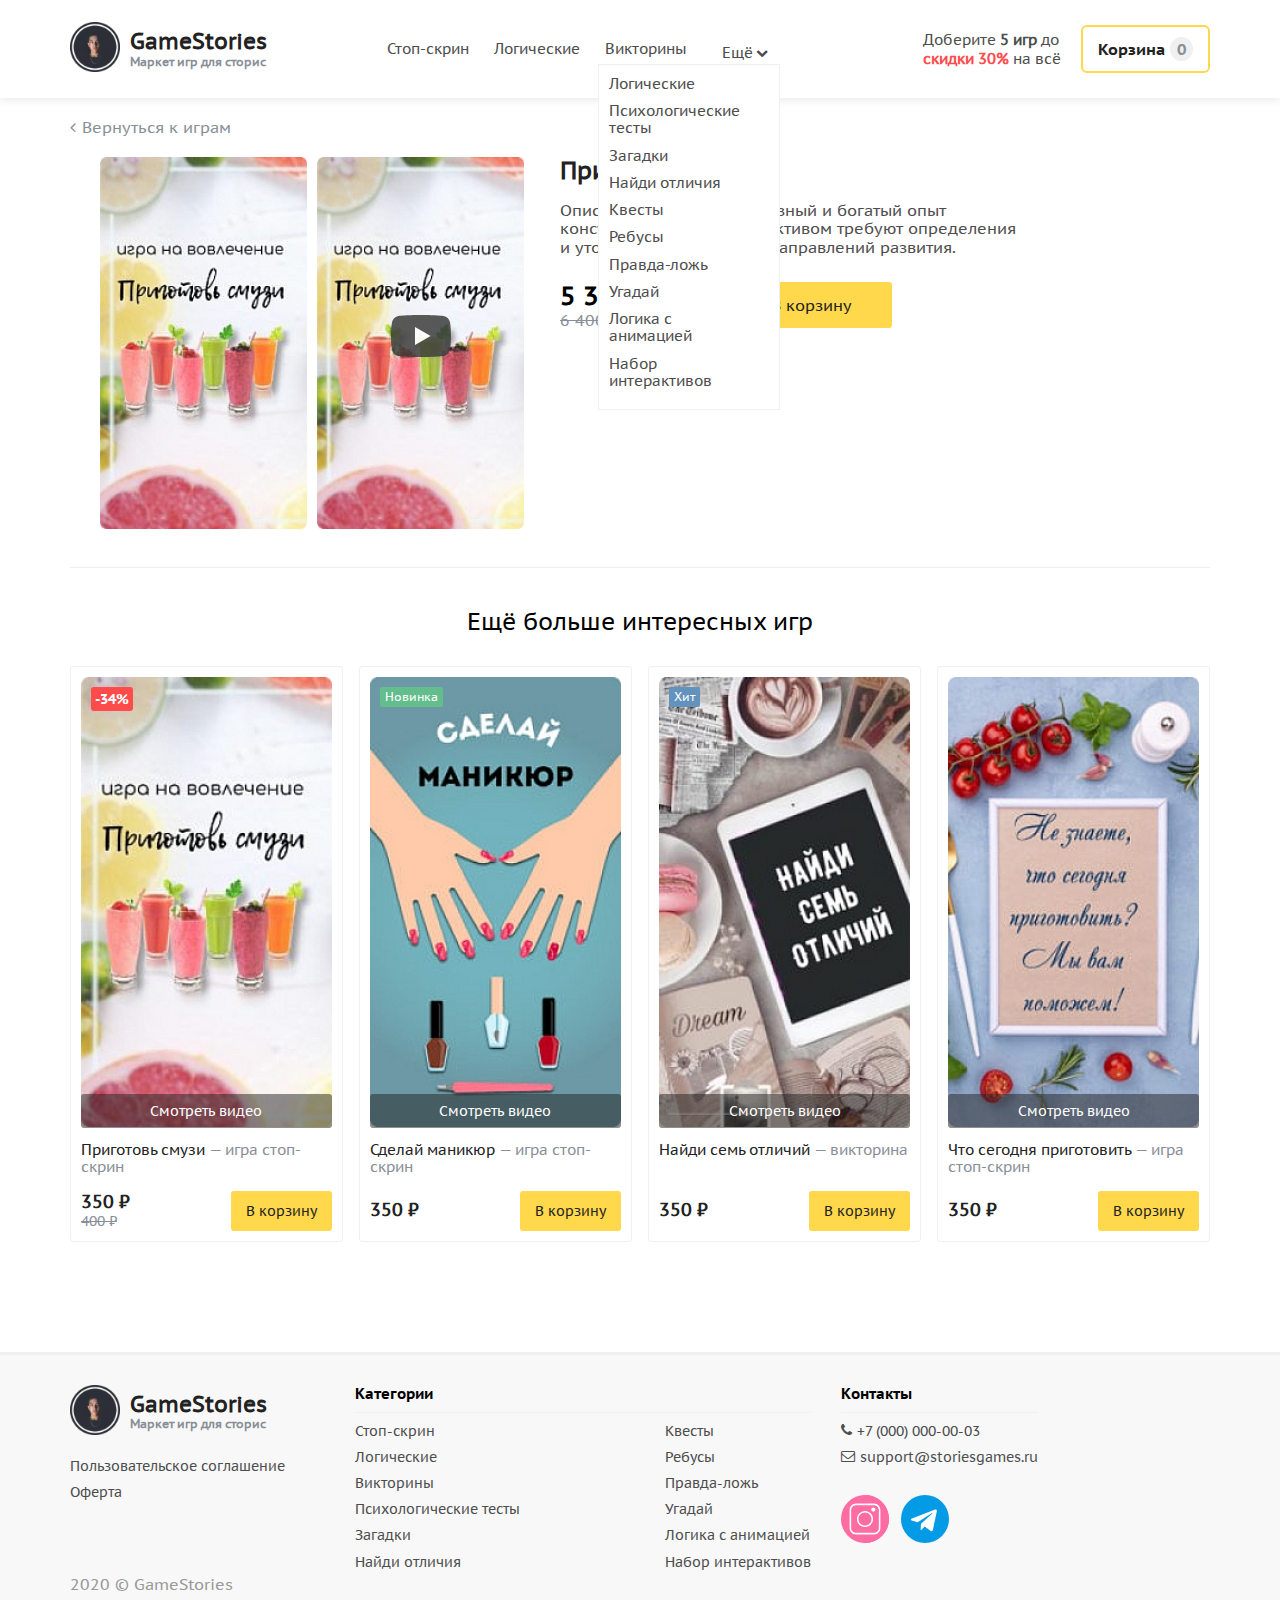
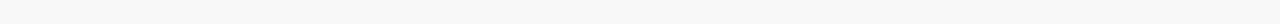
==== product.html @ 5e09590d "Add files via upload" ====
<!DOCTYPE html>
<html>
  <head>
    <meta charset="utf-8"/>
    <meta name="viewport" content="width=device-width, initial-scale=1, shrink-to-fit=no"/>
    <meta name="description" content="This site made by g1xus"/>
    <meta name="author" content="g1xus/Radmir Gazizov"/>
    <link rel="stylesheet" href="css/normalize.css"/>
    <link rel="stylesheet" href="css/style.css"/>
    <title>Игры Инстаграм</title>
  </head>
  <body>
    <header class="header">
      <div class="container">
        <div class="header-wrapper"><a class="logo" href="index.html">
            <picture class="logo__picture">
              <source media="(max-width: 576px)" srcset="img/logo64.webp 1x"/><img class="logo__img" src="img/logo128.webp" alt="GameStories"/>
            </picture>
            <div class="header-logo__text">
              <h1 class="logo__title">GameStories</h1>
              <h2 class="logo__subtitle">Маркет игр для сторис</h2>
            </div></a>
          <nav class="header-nav"><a class="header-nav__link" href="#">Стоп-скрин</a><a class="header-nav__link" href="#">Логические</a><a class="header-nav__link" href="#">Викторины</a>
            <div class="header-nav__link" id="more-btn">Ещё<i class="fa fa-chevron-down header-nav__more-icon" aria-hidden="true"></i>
              <div class="header-nav__more"><a class="header-nav__link" href="#">Логические</a><a class="header-nav__link" href="#">Психологические тесты</a><a class="header-nav__link" href="#">Загадки</a><a class="header-nav__link" href="#">Найди отличия</a><a class="header-nav__link" href="#">Квесты</a><a class="header-nav__link" href="#">Ребусы</a><a class="header-nav__link" href="#">Правда-ложь</a><a class="header-nav__link" href="#">Угадай</a><a class="header-nav__link" href="#">Логика с анимацией</a><a class="header-nav__link" href="#">Набор интерактивов</a>
              </div>
            </div>
          </nav>
          <div class="header-cart"><i class="fa fa-bars header-cart__menu-toggler"></i>
            <p class="header-cart__tip">Доберите <strong>5 игр </strong>до<br/><strong class="header-cart__tip_danger">скидки 30%  </strong>на всё</p><a class="header-cart__button" href="#"><i class="fa fa-shopping-cart header-cart__cart-icon"></i><span class="header-cart__text">Корзина</span><span class="header-cart__count">0</span></a>
          </div>
        </div>
      </div>
    </header>
    <div class="container">
      <main class="product"><a class="product__topbar" href="index.html"><i class="fa fa-angle-left" aria-hidden="true"></i>Вернуться к играм</a>
        <div class="product-card">
          <div class="product-card__images">
            <div class="product-card__img"><img src="img/cards/game-1.webp" alt="Приготовь смузи"/></div>
            <div class="product-card__video product-card__img"><img src="img/cards/game-1.webp" alt="Приготовь смузи"/></div>
          </div>
          <div class="product-card__info">
            <h2 class="product-card__title">Приготовь смузи</h2>
            <p class="product-card__description">Описание игры. Разнообразный и богатый опыт консультация с широким активом требуют определения и уточнения дальнейших направлений развития.</p>
            <div class="product-card__bottom">
              <div class="product-card__price"><strong class="product-card__price_now">5 350 &#8399;</strong><span class="product-card__price_before">6 400 &#8399;</span></div>
              <button class="button product-card__button">В корзину</button>
            </div>
          </div>
        </div>
        <div class="more-games">
          <div class="more-games__wrapper">
            <div class="more-games">
              <div class="more-games__headline">Ещё больше интересных игр</div>
              <div class="more-games__wrapper"><a class="products-card" href="product.html">
                  <div class="products-card__top"><img class="products-card__img" src="img/cards/game-1.webp" alt="Приготовь смузи" srcset=""/><span class="products-card__tag products-card__tag_discount">-34%</span><span class="products-card__link">Смотреть видео</span>
                  </div>
                  <h2 class="products-card__title">Приготовь смузи <span class="products-card__subtitle">— игра стоп-скрин</span></h2>
                  <div class="products-card__bottom">
                    <div class="products-card__price"><strong class="products-card__now">350 &#8399;</strong><span class="products-card__discount">400 &#8399;</span>
                    </div>
                    <button class="button products-card__button">В корзину</button>
                  </div></a><a class="products-card" href="product.html">
                  <div class="products-card__top"><img class="products-card__img" src="img/cards/game-2.webp" alt="Приготовь смузи" srcset=""/><span class="products-card__tag products-card__tag_new">Новинка</span><span class="products-card__link">Смотреть видео</span>
                  </div>
                  <h2 class="products-card__title">Сделай маникюр <span class="products-card__subtitle">— игра стоп-скрин</span></h2>
                  <div class="products-card__bottom">
                    <div class="products-card__price"><strong class="products-card__now">350 &#8399;</strong>
                    </div>
                    <button class="button products-card__button">В корзину</button>
                  </div></a><a class="products-card" href="product.html">
                  <div class="products-card__top"><img class="products-card__img" src="img/cards/game-3.webp" alt="Приготовь смузи" srcset=""/><span class="products-card__tag products-card__tag_popular">Хит</span><span class="products-card__link">Смотреть видео</span>
                  </div>
                  <h2 class="products-card__title">Найди семь отличий <span class="products-card__subtitle">— викторина</span></h2>
                  <div class="products-card__bottom">
                    <div class="products-card__price"><strong class="products-card__now">350 &#8399;</strong>
                    </div>
                    <button class="button products-card__button">В корзину</button>
                  </div></a><a class="products-card" href="product.html">
                  <div class="products-card__top"><img class="products-card__img" src="img/cards/game-4.webp" alt="Приготовь смузи" srcset=""/><span class="products-card__link">Смотреть видео</span>
                  </div>
                  <h2 class="products-card__title">Что сегодня приготовить <span class="products-card__subtitle">— игра стоп-скрин</span></h2>
                  <div class="products-card__bottom">
                    <div class="products-card__price"><strong class="products-card__now">350 &#8399;</strong>
                    </div>
                    <button class="button products-card__button">В корзину</button>
                  </div></a>
              </div>
            </div>
          </div>
        </div>
      </main>
    </div>
    <footer class="footer">
      <div class="container">
        <div class="footer-wrapper">
          <div class="footer-info"><a class="logo footer-logo" href="#">
              <picture class="logo__picture">
                <source media="(max-width: 576px)" srcset="img/logo64.webp 1x"/><img class="logo__img" src="img/logo128.webp" alt="GameStories"/>
              </picture>
              <div class="header-logo__text">
                <h1 class="logo__title">GameStories</h1>
                <h2 class="logo__subtitle">Маркет игр для сторис</h2>
              </div></a><a class="footer-info__doc" href="#">Пользовательское соглашение</a><a class="footer-info__doc" href="#">Оферта</a><span class="footer-info__copyright">2020 © GameStories</span></div>
          <div class="footer-categories">
            <h5 class="footer__title">Категории</h5>
            <div class="footer-categories__wrapper">
              <div class="footer-categories__column"><a class="footer-categories__el" href="#">Стоп-скрин</a><a class="footer-categories__el" href="#">Логические</a><a class="footer-categories__el" href="#">Викторины</a><a class="footer-categories__el" href="#">Психологические тесты</a><a class="footer-categories__el" href="#">Загадки</a><a class="footer-categories__el" href="#">Найди отличия</a>
              </div>
              <div class="footer-categories__column"><a class="footer-categories__el" href="#">Квесты</a><a class="footer-categories__el" href="#">Ребусы</a><a class="footer-categories__el" href="#">Правда-ложь</a><a class="footer-categories__el" href="#">Угадай</a><a class="footer-categories__el" href="#">Логика с анимацией</a><a class="footer-categories__el" href="#">Набор интерактивов</a>
              </div>
            </div>
          </div>
          <div class="footer-contacts">
            <h5 class="footer__title">Контакты</h5>
            <div class="footer-contacts__wrapper">
              <div class="footer-contacts__column"><a class="footer-contacts__link" href="tel:+70000000001"><i class="fa fa-phone"></i>+7 (000) 000-00-03</a><a class="footer-contacts__link" href="mailto:support@storiesgames.ru"><i class="fa fa-envelope-o"></i>support@storiesgames.ru</a></div>
              <div class="footer-contacts__column"><a href="#"><img class="footer-contacts__img" src="img/footer/instagram.svg" alt=""/></a><a href="#"><img class="footer-contacts__img" src="img/footer/telegram.svg" alt=""/></a></div>
            </div>
          </div>
        </div>
      </div>
    </footer>
    <script src="https://code.jquery.com/jquery-3.4.1.min.js" integrity="sha256-CSXorXvZcTkaix6Yvo6HppcZGetbYMGWSFlBw8HfCJo=" crossorigin="anonymous"></script>
    <script src="js/script.js"></script>
  </body>
</html>
---- css/style.css ----
@charset "UTF-8";.main{display:-webkit-box;display:-ms-flexbox;display:flex;-webkit-box-pack:justify;-ms-flex-pack:justify;justify-content:space-between;-webkit-box-align:baseline;-ms-flex-align:baseline;align-items:baseline}/*!
 *  Font Awesome 4.7.0 by @davegandy - http://fontawesome.io - @fontawesome
 *  License - http://fontawesome.io/license (Font: SIL OFL 1.1, CSS: MIT License)
 */@font-face{font-family:FontAwesome;src:url(../fonts/fontawesome-webfont.eot?v=4.7.0);src:url(../fonts/fontawesome-webfont.eot?#iefix&v=4.7.0) format("embedded-opentype"),url(../fonts/fontawesome-webfont.woff2?v=4.7.0) format("woff2"),url(../fonts/fontawesome-webfont.woff?v=4.7.0) format("woff"),url(../fonts/fontawesome-webfont.ttf?v=4.7.0) format("truetype"),url(../fonts/fontawesome-webfont.svg?v=4.7.0#fontawesomeregular) format("svg");font-weight:400;font-style:normal}.fa{display:inline-block;font:normal normal normal 14px/1 FontAwesome;font-size:inherit;text-rendering:auto;-webkit-font-smoothing:antialiased;-moz-osx-font-smoothing:grayscale}.fa-lg{font-size:1.33333em;line-height:.75em;vertical-align:-15%}.fa-2x{font-size:2em}.fa-3x{font-size:3em}.fa-4x{font-size:4em}.fa-5x{font-size:5em}.fa-fw{width:1.28571em;text-align:center}.fa-ul{padding-left:0;margin-left:2.14286em;list-style-type:none}.fa-ul>li{position:relative}.fa-li{position:absolute;left:-2.14286em;width:2.14286em;top:.14286em;text-align:center}.fa-li.fa-lg{left:-1.85714em}.fa-border{padding:.2em .25em .15em;border:solid .08em #eee;border-radius:.1em}.fa-pull-left{float:left}.fa-pull-right{float:right}.fa.fa-pull-left{margin-right:.3em}.fa.fa-pull-right{margin-left:.3em}.pull-right{float:right}.pull-left{float:left}.fa.pull-left{margin-right:.3em}.fa.pull-right{margin-left:.3em}.fa-spin{-webkit-animation:fa-spin 2s infinite linear;animation:fa-spin 2s infinite linear}.fa-pulse{-webkit-animation:fa-spin 1s infinite steps(8);animation:fa-spin 1s infinite steps(8)}@-webkit-keyframes fa-spin{0%{-webkit-transform:rotate(0);transform:rotate(0)}100%{-webkit-transform:rotate(359deg);transform:rotate(359deg)}}@keyframes fa-spin{0%{-webkit-transform:rotate(0);transform:rotate(0)}100%{-webkit-transform:rotate(359deg);transform:rotate(359deg)}}.fa-rotate-90{-webkit-transform:rotate(90deg);-ms-transform:rotate(90deg);transform:rotate(90deg)}.fa-rotate-180{-webkit-transform:rotate(180deg);-ms-transform:rotate(180deg);transform:rotate(180deg)}.fa-rotate-270{-webkit-transform:rotate(270deg);-ms-transform:rotate(270deg);transform:rotate(270deg)}.fa-flip-horizontal{-webkit-transform:scale(-1,1);-ms-transform:scale(-1,1);transform:scale(-1,1)}.fa-flip-vertical{-webkit-transform:scale(1,-1);-ms-transform:scale(1,-1);transform:scale(1,-1)}:root .fa-flip-horizontal,:root .fa-flip-vertical,:root .fa-rotate-180,:root .fa-rotate-270,:root .fa-rotate-90{-webkit-filter:none;filter:none}.fa-stack{position:relative;display:inline-block;width:2em;height:2em;line-height:2em;vertical-align:middle}.fa-stack-1x,.fa-stack-2x{position:absolute;left:0;width:100%;text-align:center}.fa-stack-1x{line-height:inherit}.fa-stack-2x{font-size:2em}.fa-inverse{color:#fff}.fa-glass:before{content:""}.fa-music:before{content:""}.fa-search:before{content:""}.fa-envelope-o:before{content:""}.fa-heart:before{content:""}.fa-star:before{content:""}.fa-star-o:before{content:""}.fa-user:before{content:""}.fa-film:before{content:""}.fa-th-large:before{content:""}.fa-th:before{content:""}.fa-th-list:before{content:""}.fa-check:before{content:""}.fa-close:before,.fa-remove:before,.fa-times:before{content:""}.fa-search-plus:before{content:""}.fa-search-minus:before{content:""}.fa-power-off:before{content:""}.fa-signal:before{content:""}.fa-cog:before,.fa-gear:before{content:""}.fa-trash-o:before{content:""}.fa-home:before{content:""}.fa-file-o:before{content:""}.fa-clock-o:before{content:""}.fa-road:before{content:""}.fa-download:before{content:""}.fa-arrow-circle-o-down:before{content:""}.fa-arrow-circle-o-up:before{content:""}.fa-inbox:before{content:""}.fa-play-circle-o:before{content:""}.fa-repeat:before,.fa-rotate-right:before{content:""}.fa-refresh:before{content:""}.fa-list-alt:before{content:""}.fa-lock:before{content:""}.fa-flag:before{content:""}.fa-headphones:before{content:""}.fa-volume-off:before{content:""}.fa-volume-down:before{content:""}.fa-volume-up:before{content:""}.fa-qrcode:before{content:""}.fa-barcode:before{content:""}.fa-tag:before{content:""}.fa-tags:before{content:""}.fa-book:before{content:""}.fa-bookmark:before{content:""}.fa-print:before{content:""}.fa-camera:before{content:""}.fa-font:before{content:""}.fa-bold:before{content:""}.fa-italic:before{content:""}.fa-text-height:before{content:""}.fa-text-width:before{content:""}.fa-align-left:before{content:""}.fa-align-center:before{content:""}.fa-align-right:before{content:""}.fa-align-justify:before{content:""}.fa-list:before{content:""}.fa-dedent:before,.fa-outdent:before{content:""}.fa-indent:before{content:""}.fa-video-camera:before{content:""}.fa-image:before,.fa-photo:before,.fa-picture-o:before{content:""}.fa-pencil:before{content:""}.fa-map-marker:before{content:""}.fa-adjust:before{content:""}.fa-tint:before{content:""}.fa-edit:before,.fa-pencil-square-o:before{content:""}.fa-share-square-o:before{content:""}.fa-check-square-o:before{content:""}.fa-arrows:before{content:""}.fa-step-backward:before{content:""}.fa-fast-backward:before{content:""}.fa-backward:before{content:""}.fa-play:before{content:""}.fa-pause:before{content:""}.fa-stop:before{content:""}.fa-forward:before{content:""}.fa-fast-forward:before{content:""}.fa-step-forward:before{content:""}.fa-eject:before{content:""}.fa-chevron-left:before{content:""}.fa-chevron-right:before{content:""}.fa-plus-circle:before{content:""}.fa-minus-circle:before{content:""}.fa-times-circle:before{content:""}.fa-check-circle:before{content:""}.fa-question-circle:before{content:""}.fa-info-circle:before{content:""}.fa-crosshairs:before{content:""}.fa-times-circle-o:before{content:""}.fa-check-circle-o:before{content:""}.fa-ban:before{content:""}.fa-arrow-left:before{content:""}.fa-arrow-right:before{content:""}.fa-arrow-up:before{content:""}.fa-arrow-down:before{content:""}.fa-mail-forward:before,.fa-share:before{content:""}.fa-expand:before{content:""}.fa-compress:before{content:""}.fa-plus:before{content:""}.fa-minus:before{content:""}.fa-asterisk:before{content:""}.fa-exclamation-circle:before{content:""}.fa-gift:before{content:""}.fa-leaf:before{content:""}.fa-fire:before{content:""}.fa-eye:before{content:""}.fa-eye-slash:before{content:""}.fa-exclamation-triangle:before,.fa-warning:before{content:""}.fa-plane:before{content:""}.fa-calendar:before{content:""}.fa-random:before{content:""}.fa-comment:before{content:""}.fa-magnet:before{content:""}.fa-chevron-up:before{content:""}.fa-chevron-down:before{content:""}.fa-retweet:before{content:""}.fa-shopping-cart:before{content:""}.fa-folder:before{content:""}.fa-folder-open:before{content:""}.fa-arrows-v:before{content:""}.fa-arrows-h:before{content:""}.fa-bar-chart-o:before,.fa-bar-chart:before{content:""}.fa-twitter-square:before{content:""}.fa-facebook-square:before{content:""}.fa-camera-retro:before{content:""}.fa-key:before{content:""}.fa-cogs:before,.fa-gears:before{content:""}.fa-comments:before{content:""}.fa-thumbs-o-up:before{content:""}.fa-thumbs-o-down:before{content:""}.fa-star-half:before{content:""}.fa-heart-o:before{content:""}.fa-sign-out:before{content:""}.fa-linkedin-square:before{content:""}.fa-thumb-tack:before{content:""}.fa-external-link:before{content:""}.fa-sign-in:before{content:""}.fa-trophy:before{content:""}.fa-github-square:before{content:""}.fa-upload:before{content:""}.fa-lemon-o:before{content:""}.fa-phone:before{content:""}.fa-square-o:before{content:""}.fa-bookmark-o:before{content:""}.fa-phone-square:before{content:""}.fa-twitter:before{content:""}.fa-facebook-f:before,.fa-facebook:before{content:""}.fa-github:before{content:""}.fa-unlock:before{content:""}.fa-credit-card:before{content:""}.fa-feed:before,.fa-rss:before{content:""}.fa-hdd-o:before{content:""}.fa-bullhorn:before{content:""}.fa-bell:before{content:""}.fa-certificate:before{content:""}.fa-hand-o-right:before{content:""}.fa-hand-o-left:before{content:""}.fa-hand-o-up:before{content:""}.fa-hand-o-down:before{content:""}.fa-arrow-circle-left:before{content:""}.fa-arrow-circle-right:before{content:""}.fa-arrow-circle-up:before{content:""}.fa-arrow-circle-down:before{content:""}.fa-globe:before{content:""}.fa-wrench:before{content:""}.fa-tasks:before{content:""}.fa-filter:before{content:""}.fa-briefcase:before{content:""}.fa-arrows-alt:before{content:""}.fa-group:before,.fa-users:before{content:""}.fa-chain:before,.fa-link:before{content:""}.fa-cloud:before{content:""}.fa-flask:before{content:""}.fa-cut:before,.fa-scissors:before{content:""}.fa-copy:before,.fa-files-o:before{content:""}.fa-paperclip:before{content:""}.fa-floppy-o:before,.fa-save:before{content:""}.fa-square:before{content:""}.fa-bars:before,.fa-navicon:before,.fa-reorder:before{content:""}.fa-list-ul:before{content:""}.fa-list-ol:before{content:""}.fa-strikethrough:before{content:""}.fa-underline:before{content:""}.fa-table:before{content:""}.fa-magic:before{content:""}.fa-truck:before{content:""}.fa-pinterest:before{content:""}.fa-pinterest-square:before{content:""}.fa-google-plus-square:before{content:""}.fa-google-plus:before{content:""}.fa-money:before{content:""}.fa-caret-down:before{content:""}.fa-caret-up:before{content:""}.fa-caret-left:before{content:""}.fa-caret-right:before{content:""}.fa-columns:before{content:""}.fa-sort:before,.fa-unsorted:before{content:""}.fa-sort-desc:before,.fa-sort-down:before{content:""}.fa-sort-asc:before,.fa-sort-up:before{content:""}.fa-envelope:before{content:""}.fa-linkedin:before{content:""}.fa-rotate-left:before,.fa-undo:before{content:""}.fa-gavel:before,.fa-legal:before{content:""}.fa-dashboard:before,.fa-tachometer:before{content:""}.fa-comment-o:before{content:""}.fa-comments-o:before{content:""}.fa-bolt:before,.fa-flash:before{content:""}.fa-sitemap:before{content:""}.fa-umbrella:before{content:""}.fa-clipboard:before,.fa-paste:before{content:""}.fa-lightbulb-o:before{content:""}.fa-exchange:before{content:""}.fa-cloud-download:before{content:""}.fa-cloud-upload:before{content:""}.fa-user-md:before{content:""}.fa-stethoscope:before{content:""}.fa-suitcase:before{content:""}.fa-bell-o:before{content:""}.fa-coffee:before{content:""}.fa-cutlery:before{content:""}.fa-file-text-o:before{content:""}.fa-building-o:before{content:""}.fa-hospital-o:before{content:""}.fa-ambulance:before{content:""}.fa-medkit:before{content:""}.fa-fighter-jet:before{content:""}.fa-beer:before{content:""}.fa-h-square:before{content:""}.fa-plus-square:before{content:""}.fa-angle-double-left:before{content:""}.fa-angle-double-right:before{content:""}.fa-angle-double-up:before{content:""}.fa-angle-double-down:before{content:""}.fa-angle-left:before{content:""}.fa-angle-right:before{content:""}.fa-angle-up:before{content:""}.fa-angle-down:before{content:""}.fa-desktop:before{content:""}.fa-laptop:before{content:""}.fa-tablet:before{content:""}.fa-mobile-phone:before,.fa-mobile:before{content:""}.fa-circle-o:before{content:""}.fa-quote-left:before{content:""}.fa-quote-right:before{content:""}.fa-spinner:before{content:""}.fa-circle:before{content:""}.fa-mail-reply:before,.fa-reply:before{content:""}.fa-github-alt:before{content:""}.fa-folder-o:before{content:""}.fa-folder-open-o:before{content:""}.fa-smile-o:before{content:""}.fa-frown-o:before{content:""}.fa-meh-o:before{content:""}.fa-gamepad:before{content:""}.fa-keyboard-o:before{content:""}.fa-flag-o:before{content:""}.fa-flag-checkered:before{content:""}.fa-terminal:before{content:""}.fa-code:before{content:""}.fa-mail-reply-all:before,.fa-reply-all:before{content:""}.fa-star-half-empty:before,.fa-star-half-full:before,.fa-star-half-o:before{content:""}.fa-location-arrow:before{content:""}.fa-crop:before{content:""}.fa-code-fork:before{content:""}.fa-chain-broken:before,.fa-unlink:before{content:""}.fa-question:before{content:""}.fa-info:before{content:""}.fa-exclamation:before{content:""}.fa-superscript:before{content:""}.fa-subscript:before{content:""}.fa-eraser:before{content:""}.fa-puzzle-piece:before{content:""}.fa-microphone:before{content:""}.fa-microphone-slash:before{content:""}.fa-shield:before{content:""}.fa-calendar-o:before{content:""}.fa-fire-extinguisher:before{content:""}.fa-rocket:before{content:""}.fa-maxcdn:before{content:""}.fa-chevron-circle-left:before{content:""}.fa-chevron-circle-right:before{content:""}.fa-chevron-circle-up:before{content:""}.fa-chevron-circle-down:before{content:""}.fa-html5:before{content:""}.fa-css3:before{content:""}.fa-anchor:before{content:""}.fa-unlock-alt:before{content:""}.fa-bullseye:before{content:""}.fa-ellipsis-h:before{content:""}.fa-ellipsis-v:before{content:""}.fa-rss-square:before{content:""}.fa-play-circle:before{content:""}.fa-ticket:before{content:""}.fa-minus-square:before{content:""}.fa-minus-square-o:before{content:""}.fa-level-up:before{content:""}.fa-level-down:before{content:""}.fa-check-square:before{content:""}.fa-pencil-square:before{content:""}.fa-external-link-square:before{content:""}.fa-share-square:before{content:""}.fa-compass:before{content:""}.fa-caret-square-o-down:before,.fa-toggle-down:before{content:""}.fa-caret-square-o-up:before,.fa-toggle-up:before{content:""}.fa-caret-square-o-right:before,.fa-toggle-right:before{content:""}.fa-eur:before,.fa-euro:before{content:""}.fa-gbp:before{content:""}.fa-dollar:before,.fa-usd:before{content:""}.fa-inr:before,.fa-rupee:before{content:""}.fa-cny:before,.fa-jpy:before,.fa-rmb:before,.fa-yen:before{content:""}.fa-rouble:before,.fa-rub:before,.fa-ruble:before{content:""}.fa-krw:before,.fa-won:before{content:""}.fa-bitcoin:before,.fa-btc:before{content:""}.fa-file:before{content:""}.fa-file-text:before{content:""}.fa-sort-alpha-asc:before{content:""}.fa-sort-alpha-desc:before{content:""}.fa-sort-amount-asc:before{content:""}.fa-sort-amount-desc:before{content:""}.fa-sort-numeric-asc:before{content:""}.fa-sort-numeric-desc:before{content:""}.fa-thumbs-up:before{content:""}.fa-thumbs-down:before{content:""}.fa-youtube-square:before{content:""}.fa-youtube:before{content:""}.fa-xing:before{content:""}.fa-xing-square:before{content:""}.fa-youtube-play:before{content:""}.fa-dropbox:before{content:""}.fa-stack-overflow:before{content:""}.fa-instagram:before{content:""}.fa-flickr:before{content:""}.fa-adn:before{content:""}.fa-bitbucket:before{content:""}.fa-bitbucket-square:before{content:""}.fa-tumblr:before{content:""}.fa-tumblr-square:before{content:""}.fa-long-arrow-down:before{content:""}.fa-long-arrow-up:before{content:""}.fa-long-arrow-left:before{content:""}.fa-long-arrow-right:before{content:""}.fa-apple:before{content:""}.fa-windows:before{content:""}.fa-android:before{content:""}.fa-linux:before{content:""}.fa-dribbble:before{content:""}.fa-skype:before{content:""}.fa-foursquare:before{content:""}.fa-trello:before{content:""}.fa-female:before{content:""}.fa-male:before{content:""}.fa-gittip:before,.fa-gratipay:before{content:""}.fa-sun-o:before{content:""}.fa-moon-o:before{content:""}.fa-archive:before{content:""}.fa-bug:before{content:""}.fa-vk:before{content:""}.fa-weibo:before{content:""}.fa-renren:before{content:""}.fa-pagelines:before{content:""}.fa-stack-exchange:before{content:""}.fa-arrow-circle-o-right:before{content:""}.fa-arrow-circle-o-left:before{content:""}.fa-caret-square-o-left:before,.fa-toggle-left:before{content:""}.fa-dot-circle-o:before{content:""}.fa-wheelchair:before{content:""}.fa-vimeo-square:before{content:""}.fa-try:before,.fa-turkish-lira:before{content:""}.fa-plus-square-o:before{content:""}.fa-space-shuttle:before{content:""}.fa-slack:before{content:""}.fa-envelope-square:before{content:""}.fa-wordpress:before{content:""}.fa-openid:before{content:""}.fa-bank:before,.fa-institution:before,.fa-university:before{content:""}.fa-graduation-cap:before,.fa-mortar-board:before{content:""}.fa-yahoo:before{content:""}.fa-google:before{content:""}.fa-reddit:before{content:""}.fa-reddit-square:before{content:""}.fa-stumbleupon-circle:before{content:""}.fa-stumbleupon:before{content:""}.fa-delicious:before{content:""}.fa-digg:before{content:""}.fa-pied-piper-pp:before{content:""}.fa-pied-piper-alt:before{content:""}.fa-drupal:before{content:""}.fa-joomla:before{content:""}.fa-language:before{content:""}.fa-fax:before{content:""}.fa-building:before{content:""}.fa-child:before{content:""}.fa-paw:before{content:""}.fa-spoon:before{content:""}.fa-cube:before{content:""}.fa-cubes:before{content:""}.fa-behance:before{content:""}.fa-behance-square:before{content:""}.fa-steam:before{content:""}.fa-steam-square:before{content:""}.fa-recycle:before{content:""}.fa-automobile:before,.fa-car:before{content:""}.fa-cab:before,.fa-taxi:before{content:""}.fa-tree:before{content:""}.fa-spotify:before{content:""}.fa-deviantart:before{content:""}.fa-soundcloud:before{content:""}.fa-database:before{content:""}.fa-file-pdf-o:before{content:""}.fa-file-word-o:before{content:""}.fa-file-excel-o:before{content:""}.fa-file-powerpoint-o:before{content:""}.fa-file-image-o:before,.fa-file-photo-o:before,.fa-file-picture-o:before{content:""}.fa-file-archive-o:before,.fa-file-zip-o:before{content:""}.fa-file-audio-o:before,.fa-file-sound-o:before{content:""}.fa-file-movie-o:before,.fa-file-video-o:before{content:""}.fa-file-code-o:before{content:""}.fa-vine:before{content:""}.fa-codepen:before{content:""}.fa-jsfiddle:before{content:""}.fa-life-bouy:before,.fa-life-buoy:before,.fa-life-ring:before,.fa-life-saver:before,.fa-support:before{content:""}.fa-circle-o-notch:before{content:""}.fa-ra:before,.fa-rebel:before,.fa-resistance:before{content:""}.fa-empire:before,.fa-ge:before{content:""}.fa-git-square:before{content:""}.fa-git:before{content:""}.fa-hacker-news:before,.fa-y-combinator-square:before,.fa-yc-square:before{content:""}.fa-tencent-weibo:before{content:""}.fa-qq:before{content:""}.fa-wechat:before,.fa-weixin:before{content:""}.fa-paper-plane:before,.fa-send:before{content:""}.fa-paper-plane-o:before,.fa-send-o:before{content:""}.fa-history:before{content:""}.fa-circle-thin:before{content:""}.fa-header:before{content:""}.fa-paragraph:before{content:""}.fa-sliders:before{content:""}.fa-share-alt:before{content:""}.fa-share-alt-square:before{content:""}.fa-bomb:before{content:""}.fa-futbol-o:before,.fa-soccer-ball-o:before{content:""}.fa-tty:before{content:""}.fa-binoculars:before{content:""}.fa-plug:before{content:""}.fa-slideshare:before{content:""}.fa-twitch:before{content:""}.fa-yelp:before{content:""}.fa-newspaper-o:before{content:""}.fa-wifi:before{content:""}.fa-calculator:before{content:""}.fa-paypal:before{content:""}.fa-google-wallet:before{content:""}.fa-cc-visa:before{content:""}.fa-cc-mastercard:before{content:""}.fa-cc-discover:before{content:""}.fa-cc-amex:before{content:""}.fa-cc-paypal:before{content:""}.fa-cc-stripe:before{content:""}.fa-bell-slash:before{content:""}.fa-bell-slash-o:before{content:""}.fa-trash:before{content:""}.fa-copyright:before{content:""}.fa-at:before{content:""}.fa-eyedropper:before{content:""}.fa-paint-brush:before{content:""}.fa-birthday-cake:before{content:""}.fa-area-chart:before{content:""}.fa-pie-chart:before{content:""}.fa-line-chart:before{content:""}.fa-lastfm:before{content:""}.fa-lastfm-square:before{content:""}.fa-toggle-off:before{content:""}.fa-toggle-on:before{content:""}.fa-bicycle:before{content:""}.fa-bus:before{content:""}.fa-ioxhost:before{content:""}.fa-angellist:before{content:""}.fa-cc:before{content:""}.fa-ils:before,.fa-shekel:before,.fa-sheqel:before{content:""}.fa-meanpath:before{content:""}.fa-buysellads:before{content:""}.fa-connectdevelop:before{content:""}.fa-dashcube:before{content:""}.fa-forumbee:before{content:""}.fa-leanpub:before{content:""}.fa-sellsy:before{content:""}.fa-shirtsinbulk:before{content:""}.fa-simplybuilt:before{content:""}.fa-skyatlas:before{content:""}.fa-cart-plus:before{content:""}.fa-cart-arrow-down:before{content:""}.fa-diamond:before{content:""}.fa-ship:before{content:""}.fa-user-secret:before{content:""}.fa-motorcycle:before{content:""}.fa-street-view:before{content:""}.fa-heartbeat:before{content:""}.fa-venus:before{content:""}.fa-mars:before{content:""}.fa-mercury:before{content:""}.fa-intersex:before,.fa-transgender:before{content:""}.fa-transgender-alt:before{content:""}.fa-venus-double:before{content:""}.fa-mars-double:before{content:""}.fa-venus-mars:before{content:""}.fa-mars-stroke:before{content:""}.fa-mars-stroke-v:before{content:""}.fa-mars-stroke-h:before{content:""}.fa-neuter:before{content:""}.fa-genderless:before{content:""}.fa-facebook-official:before{content:""}.fa-pinterest-p:before{content:""}.fa-whatsapp:before{content:""}.fa-server:before{content:""}.fa-user-plus:before{content:""}.fa-user-times:before{content:""}.fa-bed:before,.fa-hotel:before{content:""}.fa-viacoin:before{content:""}.fa-train:before{content:""}.fa-subway:before{content:""}.fa-medium:before{content:""}.fa-y-combinator:before,.fa-yc:before{content:""}.fa-optin-monster:before{content:""}.fa-opencart:before{content:""}.fa-expeditedssl:before{content:""}.fa-battery-4:before,.fa-battery-full:before,.fa-battery:before{content:""}.fa-battery-3:before,.fa-battery-three-quarters:before{content:""}.fa-battery-2:before,.fa-battery-half:before{content:""}.fa-battery-1:before,.fa-battery-quarter:before{content:""}.fa-battery-0:before,.fa-battery-empty:before{content:""}.fa-mouse-pointer:before{content:""}.fa-i-cursor:before{content:""}.fa-object-group:before{content:""}.fa-object-ungroup:before{content:""}.fa-sticky-note:before{content:""}.fa-sticky-note-o:before{content:""}.fa-cc-jcb:before{content:""}.fa-cc-diners-club:before{content:""}.fa-clone:before{content:""}.fa-balance-scale:before{content:""}.fa-hourglass-o:before{content:""}.fa-hourglass-1:before,.fa-hourglass-start:before{content:""}.fa-hourglass-2:before,.fa-hourglass-half:before{content:""}.fa-hourglass-3:before,.fa-hourglass-end:before{content:""}.fa-hourglass:before{content:""}.fa-hand-grab-o:before,.fa-hand-rock-o:before{content:""}.fa-hand-paper-o:before,.fa-hand-stop-o:before{content:""}.fa-hand-scissors-o:before{content:""}.fa-hand-lizard-o:before{content:""}.fa-hand-spock-o:before{content:""}.fa-hand-pointer-o:before{content:""}.fa-hand-peace-o:before{content:""}.fa-trademark:before{content:""}.fa-registered:before{content:""}.fa-creative-commons:before{content:""}.fa-gg:before{content:""}.fa-gg-circle:before{content:""}.fa-tripadvisor:before{content:""}.fa-odnoklassniki:before{content:""}.fa-odnoklassniki-square:before{content:""}.fa-get-pocket:before{content:""}.fa-wikipedia-w:before{content:""}.fa-safari:before{content:""}.fa-chrome:before{content:""}.fa-firefox:before{content:""}.fa-opera:before{content:""}.fa-internet-explorer:before{content:""}.fa-television:before,.fa-tv:before{content:""}.fa-contao:before{content:""}.fa-500px:before{content:""}.fa-amazon:before{content:""}.fa-calendar-plus-o:before{content:""}.fa-calendar-minus-o:before{content:""}.fa-calendar-times-o:before{content:""}.fa-calendar-check-o:before{content:""}.fa-industry:before{content:""}.fa-map-pin:before{content:""}.fa-map-signs:before{content:""}.fa-map-o:before{content:""}.fa-map:before{content:""}.fa-commenting:before{content:""}.fa-commenting-o:before{content:""}.fa-houzz:before{content:""}.fa-vimeo:before{content:""}.fa-black-tie:before{content:""}.fa-fonticons:before{content:""}.fa-reddit-alien:before{content:""}.fa-edge:before{content:""}.fa-credit-card-alt:before{content:""}.fa-codiepie:before{content:""}.fa-modx:before{content:""}.fa-fort-awesome:before{content:""}.fa-usb:before{content:""}.fa-product-hunt:before{content:""}.fa-mixcloud:before{content:""}.fa-scribd:before{content:""}.fa-pause-circle:before{content:""}.fa-pause-circle-o:before{content:""}.fa-stop-circle:before{content:""}.fa-stop-circle-o:before{content:""}.fa-shopping-bag:before{content:""}.fa-shopping-basket:before{content:""}.fa-hashtag:before{content:""}.fa-bluetooth:before{content:""}.fa-bluetooth-b:before{content:""}.fa-percent:before{content:""}.fa-gitlab:before{content:""}.fa-wpbeginner:before{content:""}.fa-wpforms:before{content:""}.fa-envira:before{content:""}.fa-universal-access:before{content:""}.fa-wheelchair-alt:before{content:""}.fa-question-circle-o:before{content:""}.fa-blind:before{content:""}.fa-audio-description:before{content:""}.fa-volume-control-phone:before{content:""}.fa-braille:before{content:""}.fa-assistive-listening-systems:before{content:""}.fa-american-sign-language-interpreting:before,.fa-asl-interpreting:before{content:""}.fa-deaf:before,.fa-deafness:before,.fa-hard-of-hearing:before{content:""}.fa-glide:before{content:""}.fa-glide-g:before{content:""}.fa-sign-language:before,.fa-signing:before{content:""}.fa-low-vision:before{content:""}.fa-viadeo:before{content:""}.fa-viadeo-square:before{content:""}.fa-snapchat:before{content:""}.fa-snapchat-ghost:before{content:""}.fa-snapchat-square:before{content:""}.fa-pied-piper:before{content:""}.fa-first-order:before{content:""}.fa-yoast:before{content:""}.fa-themeisle:before{content:""}.fa-google-plus-circle:before,.fa-google-plus-official:before{content:""}.fa-fa:before,.fa-font-awesome:before{content:""}.fa-handshake-o:before{content:""}.fa-envelope-open:before{content:""}.fa-envelope-open-o:before{content:""}.fa-linode:before{content:""}.fa-address-book:before{content:""}.fa-address-book-o:before{content:""}.fa-address-card:before,.fa-vcard:before{content:""}.fa-address-card-o:before,.fa-vcard-o:before{content:""}.fa-user-circle:before{content:""}.fa-user-circle-o:before{content:""}.fa-user-o:before{content:""}.fa-id-badge:before{content:""}.fa-drivers-license:before,.fa-id-card:before{content:""}.fa-drivers-license-o:before,.fa-id-card-o:before{content:""}.fa-quora:before{content:""}.fa-free-code-camp:before{content:""}.fa-telegram:before{content:""}.fa-thermometer-4:before,.fa-thermometer-full:before,.fa-thermometer:before{content:""}.fa-thermometer-3:before,.fa-thermometer-three-quarters:before{content:""}.fa-thermometer-2:before,.fa-thermometer-half:before{content:""}.fa-thermometer-1:before,.fa-thermometer-quarter:before{content:""}.fa-thermometer-0:before,.fa-thermometer-empty:before{content:""}.fa-shower:before{content:""}.fa-bath:before,.fa-bathtub:before,.fa-s15:before{content:""}.fa-podcast:before{content:""}.fa-window-maximize:before{content:""}.fa-window-minimize:before{content:""}.fa-window-restore:before{content:""}.fa-times-rectangle:before,.fa-window-close:before{content:""}.fa-times-rectangle-o:before,.fa-window-close-o:before{content:""}.fa-bandcamp:before{content:""}.fa-grav:before{content:""}.fa-etsy:before{content:""}.fa-imdb:before{content:""}.fa-ravelry:before{content:""}.fa-eercast:before{content:""}.fa-microchip:before{content:""}.fa-snowflake-o:before{content:""}.fa-superpowers:before{content:""}.fa-wpexplorer:before{content:""}.fa-meetup:before{content:""}.sr-only{position:absolute;width:1px;height:1px;padding:0;margin:-1px;overflow:hidden;clip:rect(0,0,0,0);border:0}.sr-only-focusable:active,.sr-only-focusable:focus{position:static;width:auto;height:auto;margin:0;overflow:visible;clip:auto}@font-face{font-family:PTSansBold;font-display:swap;src:url(../fonts/PTSans-CaptionBold.woff) format("woff"),url(../fonts/PTSans-CaptionBold.woff2) format("woff2");font-weight:700;font-style:normal}@font-face{font-family:PTSansReg;font-display:swap;src:url(../fonts/PTSans-Caption.woff) format("woff"),url(../fonts/PTSans-Caption.woff2) format("woff2");font-weight:400;font-style:normal}body{font-family:PTSansReg,sans-serif}button{cursor:pointer}.container{max-width:1140px;margin:0 auto;padding:0 15px;position:relative}.logo{font-family:PtSansReg,sans-serif;display:-webkit-box;display:-ms-flexbox;display:flex;-webkit-box-align:center;-ms-flex-align:center;align-items:center;text-decoration:none}.logo__img{width:50px;margin-right:10px}.logo__title{font-size:22px;color:#222;margin:0}.logo__subtitle{font-size:12px;color:#898f97;margin:0}.button{font-family:PTSansReg,sans-serif;color:#222;padding:12px 15px;background-color:#ffd94b;border:none;border-radius:3px;font-size:14px}.button:hover{cursor:pointer;background-color:#ffd432}/*! normalize.css v8.0.1 | MIT License | github.com/necolas/normalize.css */html{line-height:1.15;-webkit-text-size-adjust:100%}body{margin:0}main{display:block}h1{font-size:2em;margin:.67em 0}hr{-webkit-box-sizing:content-box;box-sizing:content-box;height:0;overflow:visible}pre{font-family:monospace,monospace;font-size:1em}a{background-color:transparent}abbr[title]{border-bottom:none;text-decoration:underline;-webkit-text-decoration:underline dotted;text-decoration:underline dotted}b,strong{font-weight:bolder}code,kbd,samp{font-family:monospace,monospace;font-size:1em}small{font-size:80%}sub,sup{font-size:75%;line-height:0;position:relative;vertical-align:baseline}sub{bottom:-.25em}sup{top:-.5em}img{border-style:none}button,input,optgroup,select,textarea{font-family:inherit;font-size:100%;line-height:1.15;margin:0}button,input{overflow:visible}button,select{text-transform:none}[type=button],[type=reset],[type=submit],button{-webkit-appearance:button}[type=button]::-moz-focus-inner,[type=reset]::-moz-focus-inner,[type=submit]::-moz-focus-inner,button::-moz-focus-inner{border-style:none;padding:0}[type=button]:-moz-focusring,[type=reset]:-moz-focusring,[type=submit]:-moz-focusring,button:-moz-focusring{outline:1px dotted ButtonText}fieldset{padding:.35em .75em .625em}legend{-webkit-box-sizing:border-box;box-sizing:border-box;color:inherit;display:table;max-width:100%;padding:0;white-space:normal}progress{vertical-align:baseline}textarea{overflow:auto}[type=checkbox],[type=radio]{-webkit-box-sizing:border-box;box-sizing:border-box;padding:0}[type=number]::-webkit-inner-spin-button,[type=number]::-webkit-outer-spin-button{height:auto}[type=search]{-webkit-appearance:textfield;outline-offset:-2px}[type=search]::-webkit-search-decoration{-webkit-appearance:none}::-webkit-file-upload-button{-webkit-appearance:button;font:inherit}details{display:block}summary{display:list-item}template{display:none}[hidden]{display:none}.header{padding:15px 0;-webkit-box-shadow:0 1px 10px rgba(0,0,0,.1);box-shadow:0 1px 10px rgba(0,0,0,.1)}.header-wrapper{display:-webkit-box;display:-ms-flexbox;display:flex;-ms-flex-wrap:wrap;flex-wrap:wrap;-webkit-box-pack:justify;-ms-flex-pack:justify;justify-content:space-between;-webkit-box-align:center;-ms-flex-align:center;align-items:center}.header-nav{display:-webkit-box;display:-ms-flexbox;display:flex;-webkit-box-pack:center;-ms-flex-pack:center;justify-content:center}.header-nav__link{font-family:PtSansReg,sans-serif;color:#4d4d4d;text-decoration:none;margin-right:25px;font-size:15px;display:-webkit-box;display:-ms-flexbox;display:flex;-webkit-box-align:center;-ms-flex-align:center;align-items:center}.header-nav__link:hover{color:gray}.header-nav__more{position:absolute;top:30px;background-color:#fff;padding:10px;right:-2px;width:160px;border:1px solid #f0f0f0;z-index:100}.header-nav__more .header-nav__link{margin-bottom:10px}.header-nav__more-icon{font-size:12px;margin-left:3px}.header-cart{display:-webkit-box;display:-ms-flexbox;display:flex;-webkit-box-pack:justify;-ms-flex-pack:justify;justify-content:space-between;-webkit-box-align:center;-ms-flex-align:center;align-items:center}.header-cart__tip{font-family:PtSansReg,sans-serif;color:#4d4d4d;line-height:19px;margin-right:20px;font-size:15px}.header-cart__tip_danger{color:#ff4b4b}.header-cart__button{font-family:PtSansBold,sans-serif;color:#222;padding:10px 15px;text-decoration:none;border:2px solid #ffd94b;border-radius:6px;display:-webkit-box;display:-ms-flexbox;display:flex;-webkit-box-align:center;-ms-flex-align:center;align-items:center;position:relative}.header-cart__cart-icon{display:none}.header-cart__count{background-color:#f0f0f0;color:#898f97;width:17px;height:17px;border-radius:50%;text-align:center;margin-left:5px;padding:3px 3px 4px 3px}.header-cart__count_active{background-color:#ff4b4b;color:#fff}.header-cart__menu-toggler{margin-right:15px;font-size:20px;display:none}#more-btn{position:relative;padding:10px 10px 3px 10px}#more-btn:hover{cursor:pointer}.topbar{margin-top:30px;margin-bottom:30px;font-family:PTSansReg,sans-serif;display:-webkit-box;display:-ms-flexbox;display:flex;-webkit-box-pack:justify;-ms-flex-pack:justify;justify-content:space-between;-webkit-box-align:center;-ms-flex-align:center;align-items:center;-ms-flex-wrap:wrap;flex-wrap:wrap}.topbar-title{display:-webkit-box;display:-ms-flexbox;display:flex;font-size:22px}.topbar-title__text{color:#222;margin-right:10px}.topbar-title__count{color:#898f97}.topbar-sort{color:#4d4d4d;font-size:14px}.topbar-sort__toggler{border:1px solid #f0f0f0;padding:8px;border-radius:3px}.topbar-sort__toggler:hover{cursor:pointer}.topbar-sort__icon{margin-left:5px;color:dark}.topbar-sort__menu{display:-webkit-box;display:-ms-flexbox;display:flex;-webkit-box-orient:vertical;-webkit-box-direction:normal;-ms-flex-direction:column;flex-direction:column;position:absolute;background-color:#fff;width:100%;margin-top:9px;z-index:101;left:0;-webkit-box-shadow:0 6px 5px 0 rgba(50,50,50,.64);box-shadow:0 6px 5px 0 rgba(50,50,50,.64)}.topbar-sort__element{padding:8px;margin-top:10px;color:#1976d2;text-decoration:none}.topbar-sort__element:first-child{margin-top:0}.topbar-sort__element_selected{font-family:PTSansBold;background-color:#f0f0f0;-webkit-box-shadow:0 1px 10px rgba(0,0,0,.08);box-shadow:0 1px 10px rgba(0,0,0,.08);color:#222}#sort-toggler{position:relative}#filter-toggler{position:relative;display:none}.aside{width:20%;display:-webkit-box;display:-ms-flexbox;display:flex;-webkit-box-orient:vertical;-webkit-box-direction:normal;-ms-flex-direction:column;flex-direction:column;font-family:PTSansReg,sans-serif;-webkit-transition-duration:.2s;-o-transition-duration:.2s;transition-duration:.2s}.aside-title{font-family:PTSansBold,sans-serif;font-size:15px;color:#222;margin-bottom:15px;margin-top:0}.aside-sort{position:relative}.aside-sort__list{list-style-type:none;margin:0;padding:0}.aside-sort__list li{margin-bottom:12px}.aside-sort__list li:last-child{padding-bottom:30px;border-bottom:1px #f0f0f0 solid}.aside-sort__element{text-decoration:none;color:#1976d2;font-size:15px;display:block}.aside-sort__element:hover{color:#64a9ed}.aside-checkboxes{display:-webkit-box;display:-ms-flexbox;display:flex;color:#fff;margin-bottom:30px}.aside-checkboxes__element{display:-webkit-box;display:-ms-flexbox;display:flex;-webkit-box-align:center;-ms-flex-align:center;align-items:center;font-size:14px}.aside-checkboxes__element label{padding:2px 5px;border-radius:2px}.aside-checkboxes__element:first-child{margin-right:30px}.aside-checkboxes__element:first-child label{background-color:#6392bd}.aside-checkboxes__element:last-child label{background-color:#63bd8c}.aside-checkboxes__checkbox{width:18px;height:18px;background-color:#fafafa;border:1px solid #f0f0f0;margin-right:10px}.aside-checkboxes__checkbox:hover{cursor:pointer}.aside-price-filter{margin-bottom:30px}.aside-price-filter__title{font-size:15px;color:#222;margin-bottom:12px;display:block}.aside-price-filter__input{font-size:14px;width:40%;padding:10px 0 10px 10px;border:1px solid #f0f0f0;margin-bottom:10px;border-radius:3px;color:#898f97;background-color:#fafafa}.aside__isdiscount{display:-webkit-box;display:-ms-flexbox;display:flex;-webkit-box-align:center;-ms-flex-align:center;align-items:center;margin-bottom:30px}.aside__isdiscount label{font-size:14px}.aside__show-btn{text-align:center;background-color:#f0f0f0;color:#fff;padding:10px 0 10px 10px;border-radius:3px;border:none;margin-bottom:40px;-webkit-transition-duration:.3s;-o-transition-duration:.3s;transition-duration:.3s}.aside__show-btn_active{background-color:#ffd432}.products{width:75%}.products-topbar{display:-webkit-box;display:-ms-flexbox;display:flex;-webkit-box-pack:justify;-ms-flex-pack:justify;justify-content:space-between;font-family:PTSansReg,sans-serif;margin-bottom:30px;-webkit-box-shadow:0 2px 8px 1px rgba(0,0,0,.08);box-shadow:0 2px 8px 1px rgba(0,0,0,.08)}.products-topbar__column{width:50%;padding:10px 30px;display:-webkit-box;display:-ms-flexbox;display:flex}.products-topbar__column:first-child{background-color:#f0f0f0}.products-topbar__column:last-child .products-topbar__small{color:#ff4b4b}.products-topbar__column:last-child .products-topbar__strong{color:#ff4b4b}.products-topbar__major{display:-webkit-box;display:-ms-flexbox;display:flex;-webkit-box-orient:vertical;-webkit-box-direction:normal;-ms-flex-direction:column;flex-direction:column;margin-right:20px}.products-topbar__small{color:#898f97;font-size:10px}.products-topbar__strong{font-family:PTSansBold,sans-serif;font-size:36px;color:#222}.products__wrapper{display:-webkit-box;display:-ms-flexbox;display:flex;-webkit-box-pack:justify;-ms-flex-pack:justify;justify-content:space-between;-ms-flex-wrap:wrap;flex-wrap:wrap}.products-card{width:28%;padding:10px;border:1px solid #f0f0f0;font-family:PTSansReg,sans-serif;border-radius:3px;margin-bottom:30px;text-decoration:none}.products-card__top{position:relative}.products-card__img{margin-bottom:10px;width:100%}.products-card__tag{position:absolute;left:10px;top:10px;color:#fff;font-size:12px;padding:3px 5px;border-radius:2px}.products-card__tag_discount{border-radius:3px;padding:4px 4px;font-family:PTSansBold,sans-serif;font-size:14px;background-color:#ff4b4b}.products-card__tag_new{background-color:#63bd8c}.products-card__tag_popular{background-color:#6392bd}.products-card__link{position:absolute;width:100%;text-align:center;bottom:13px;background-color:rgba(34,34,34,.5);border-radius:3px;display:block;margin:0 auto;padding:9px 0;color:#fff;font-size:14px;text-decoration:none}.products-card__title{font-family:PTSansReg,sans-serif;font-size:15px;color:#222;font-weight:400;margin:0;height:50px}.products-card__title:hover{cursor:pointer}.products-card__subtitle{color:#898f97}.products-card__bottom{display:-webkit-box;display:-ms-flexbox;display:flex;-webkit-box-pack:justify;-ms-flex-pack:justify;justify-content:space-between;-webkit-box-align:center;-ms-flex-align:center;align-items:center}.products-card__price{display:-webkit-box;display:-ms-flexbox;display:flex;-webkit-box-orient:vertical;-webkit-box-direction:normal;-ms-flex-direction:column;flex-direction:column}.products-card__now{color:#222;font-size:18px}.products-card__discount{color:#898f97;font-size:14px;text-decoration:line-through}.products__show-more{width:100%;padding:12px 0;background-color:#f0f0f0;color:#222;font-size:14px;border:none;margin-bottom:30px;border-radius:3px}.products__page-nav{display:-webkit-box;display:-ms-flexbox;display:flex;-webkit-box-pack:justify;-ms-flex-pack:justify;justify-content:space-between;margin-bottom:40px;-webkit-box-align:center;-ms-flex-align:center;align-items:center}.products-nav{display:-webkit-box;display:-ms-flexbox;display:flex;-webkit-box-pack:justify;-ms-flex-pack:justify;justify-content:space-between}.products-nav__element{padding:10px;height:10px;width:10px;display:-webkit-box;display:-ms-flexbox;display:flex;-webkit-box-align:center;-ms-flex-align:center;align-items:center;border-radius:3px;color:#4d4d4d}.products-nav__element_active{border:2px solid #ffd94b}.products-nav__element:hover{cursor:pointer;color:#676767}.products-nav__info{color:#898f97;font-size:14px}.products-partnership{display:-webkit-box;display:-ms-flexbox;display:flex;color:#222;background-color:#63bd8c;padding:25px 30px;border-radius:5px;margin-bottom:80px}.products-partnership__invite{display:-webkit-box;display:-ms-flexbox;display:flex;-webkit-box-orient:vertical;-webkit-box-direction:normal;-ms-flex-direction:column;flex-direction:column;margin-right:30px}.products-partnership__small{font-size:14px}.products-partnership__strong{font-size:38px}.products-partnership__text{font-size:15px}.product{padding-top:20px;padding-bottom:80px}.product__topbar{color:#898f97;margin-bottom:21px;display:block;text-decoration:none}.product__topbar:hover{cursor:pointer;color:#a4a9af}.product__topbar i{margin-right:6px}.product-card{display:-webkit-box;display:-ms-flexbox;display:flex;border-bottom:1px solid #f0f0f0;padding-bottom:35px;margin-bottom:40px}.product-card__images{display:-webkit-box;display:-ms-flexbox;display:flex;position:relative;margin-left:30px}.product-card__img{width:45%}.product-card__img img{width:100%}.product-card__video{position:relative;margin-left:10px}.product-card__video::after{content:'';position:absolute;background:url(../img/cards/start-gray.svg) center no-repeat;background-size:contain;opacity:.85;height:60px;width:60px;top:50%;left:50%;-webkit-transform:translate(-50%,-50%);-ms-transform:translate(-50%,-50%);transform:translate(-50%,-50%)}.product-card__video:hover{cursor:pointer}.product-card__video:hover::after{content:'';background:url(../img/cards/start-red.svg) center no-repeat;opacity:.85;background-size:contain;height:60px;width:60px}.product-card__info{display:-webkit-box;display:-ms-flexbox;display:flex;-webkit-box-orient:vertical;-webkit-box-direction:normal;-ms-flex-direction:column;flex-direction:column;width:40%}.product-card__title{margin:0;color:#222;font-weight:medium}.product-card__description{color:#4d4d4d;margin-bottom:25px}.product-card__bottom{display:-webkit-box;display:-ms-flexbox;display:flex;-webkit-box-align:center;-ms-flex-align:center;align-items:center}.product-card__price{display:-webkit-box;display:-ms-flexbox;display:flex;margin-right:80px;-webkit-box-orient:vertical;-webkit-box-direction:normal;-ms-flex-direction:column;flex-direction:column}.product-card__price_now{font-size:26px}.product-card__price_before{color:#898f97;text-decoration:line-through;font-size:16px}.product-card__button{font-size:16px;padding:14px 40px}.more-games__wrapper{display:-webkit-box;display:-ms-flexbox;display:flex;-webkit-box-pack:justify;-ms-flex-pack:justify;justify-content:space-between;-ms-flex-wrap:wrap;flex-wrap:wrap}.more-games__wrapper .products-card{width:22%}.more-games__headline{text-align:center;margin-bottom:30px;font-size:24px}.footer{background-color:#f8f8f8;border-top:3px solid #f0f0f0;padding:30px 0}.footer-wrapper{display:-webkit-box;display:-ms-flexbox;display:flex;-ms-flex-wrap:wrap;flex-wrap:wrap}.footer-info{font-family:PTSansReg,sans-serif;display:-webkit-box;display:-ms-flexbox;display:flex;-webkit-box-orient:vertical;-webkit-box-direction:normal;-ms-flex-direction:column;flex-direction:column;margin-right:70px}.footer-info__doc{font-size:14px;color:#4d4d4d;text-decoration:none}.footer-info__doc:hover{color:gray}.footer-info__copyright{margin-top:65px;color:#999}.footer__title{font-family:PTSansBold,sans-serif;font-size:15px;margin:0 0 10px 0;padding-bottom:10px;border-bottom:1px solid #f0f0f0}.footer-categories{margin-right:30px;width:40%}.footer-categories__wrapper{display:-webkit-box;display:-ms-flexbox;display:flex;-webkit-box-pack:justify;-ms-flex-pack:justify;justify-content:space-between}.footer-categories__column{display:-webkit-box;display:-ms-flexbox;display:flex;-webkit-box-orient:vertical;-webkit-box-direction:normal;-ms-flex-direction:column;flex-direction:column}.footer-categories__el{font-family:PTSansReg,sans-serif;font-size:14px;color:#4d4d4d;text-decoration:none;margin-bottom:10px}.footer-categories__el:hover{color:gray}.footer-contacts__column{display:-webkit-box;display:-ms-flexbox;display:flex;-ms-flex-wrap:nowrap;flex-wrap:nowrap}.footer-contacts__column:first-child{-webkit-box-orient:vertical;-webkit-box-direction:normal;-ms-flex-direction:column;flex-direction:column}.footer-contacts__wrapper{display:-webkit-box;display:-ms-flexbox;display:flex;-webkit-box-orient:vertical;-webkit-box-direction:normal;-ms-flex-direction:column;flex-direction:column}.footer-contacts__link{font-family:PTSansReg,sans-serif;color:#4d4d4d;text-decoration:none;font-size:14px;margin-bottom:10px;display:-webkit-box;display:-ms-flexbox;display:flex;-ms-flex-wrap:nowrap;flex-wrap:nowrap}.footer-contacts__link i{margin-right:5px}.footer-contacts__link:hover{color:gray}.footer-contacts__img{margin-top:20px;margin-right:12px;width:48px}@media screen and (min-width:470px){.topbar{border-bottom:1px solid #f0f0f0;padding-bottom:20px}}@media screen and (min-width:900px){.footer-logo{margin-bottom:20px}.footer-info__doc{margin-bottom:10px}}@media screen and (min-width:992px){.products-card:hover .products-card__link{background-color:rgba(34,34,34,.54)}}@media screen and (max-width:1128px){.footer-info{margin-right:50px}}@media screen and (max-width:992px){.container{max-width:960px}.logo__img{width:40px}.logo__title{font-size:18px}.logo__subtitle{font-size:10px}.button{font-size:13}.header{padding:10px 0}.header-nav__link{margin-right:15px;font-size:14px}.header-cart__tip{margin-right:15px;font-size:14px}.header-cart__button{padding:7px 12px}.aside{width:25%}.aside-title{font-size:14px}.aside-sort__element{font-size:14px}.aside-checkboxes__element{font-size:12px}.aside-checkboxes__element:first-child{margin-right:15px}.aside-checkboxes__checkbox{margin-right:5px}.aside-price-filter{margin-bottom:5px}.aside__isdiscount{margin-bottom:15px}.products{width:70%}.products-topbar__column{padding:7px 20px}.products-topbar__major{margin-right:15px}.products-topbar__minor{font-size:13px}.products-topbar__strong{font-size:30px}.products-card__link{font-size:12px}.products-card__title{font-size:13px}.products-card__now{font-size:14px}.products-card__discount{font-size:12px}.products-card__button{font-size:12px}.product-card__info{width:47%}.footer-info{margin-right:30px}.footer-contacts__img{width:40px;margin-top:10px}}@media screen and (max-width:900px){.footer-info{margin-right:0;-webkit-box-ordinal-group:2;-ms-flex-order:1;order:1;width:100%;-webkit-box-orient:horizontal;-webkit-box-direction:normal;-ms-flex-direction:row;flex-direction:row;-webkit-box-align:center;-ms-flex-align:center;align-items:center;-webkit-box-pack:justify;-ms-flex-pack:justify;justify-content:space-between;margin-top:20px}.footer-info__copyright{margin-top:0}.footer-categories{width:70%}.footer-contacts{width:25%}}@media screen and (max-width:830px){.more-games__wrapper{-ms-flex-pack:distribute;justify-content:space-around}.more-games__wrapper .products-card{width:29%}}@media screen and (max-width:820px){.header-nav{width:100%;padding:20px 0;-webkit-box-ordinal-group:2;-ms-flex-order:1;order:1}.header-cart__menu-toggler{display:block}.product{padding-bottom:40px}.product-card{-webkit-box-orient:vertical;-webkit-box-direction:normal;-ms-flex-direction:column;flex-direction:column}.product-card__images{-webkit-box-pack:center;-ms-flex-pack:center;justify-content:center;margin-bottom:30px;margin-left:0}.product-card__img{width:25%}.product-card__img{width:35%}.product-card__info{width:60%;-webkit-box-align:center;-ms-flex-align:center;align-items:center;margin:0 auto;text-align:center}.product-card__title{margin-bottom:-10px}.product-card__price{margin-right:30px;-moz-text-align-last:left;text-align-last:left}}@media screen and (max-width:768px){.container{max-width:720px}.button{font-size:12px}.topbar-sort{display:-webkit-box;display:-ms-flexbox;display:flex;font-size:12px}#sort-toggler{margin-right:10px}#filter-toggler{display:-webkit-box;display:-ms-flexbox;display:flex}.aside{top:-400px;width:50%;right:0;opacity:0;padding:20px;position:absolute;background-color:#fff;-webkit-box-shadow:-2px 0 4px 0 rgba(50,50,50,.75);box-shadow:-2px 0 4px 0 rgba(50,50,50,.75);z-index:-1}.aside_active{opacity:1;z-index:4;top:51px}.aside-price-filter__input{width:30%}.products{width:100%}.products-topbar__column{padding:5px 15px}.products-topbar__major{margin-right:5px}.products-topbar__minor{font-size:11px}.products-topbar__strong{font-size:26px}.products-card{width:26%}.products-partnership{padding:20px 25px;margin-bottom:50px}.products-partnership__small{font-size:12px}.products-partnership__strong{font-size:34px}.products-partnership__text{font-size:14px}.footer-contacts__link{font-size:11px}.footer-contacts__img{width:34px;margin-top:10px}}@media screen and (max-width:700px){.footer-info{-webkit-box-orient:vertical;-webkit-box-direction:normal;-ms-flex-direction:column;flex-direction:column}.footer-info__doc{margin-top:10px;font-size:13px}.footer-info__copyright{margin-top:20px;font-size:13px}.footer-categories{width:68%}.footer-categories__el{font-size:13px}}@media screen and (max-width:576px){.container{max-width:540px}.logo__img{width:30px}.logo__title{font-size:14px}.header{padding:5px 0}.header-nav{display:none}.header-cart__tip{margin-right:0;font-size:12px;line-height:1.2}.header-cart__button{border:none}.header-cart__text{display:none}.header-cart__cart-icon{display:block;color:#898f97;font-size:28px}.header-cart__count{position:absolute;background-color:#fff;padding:1px;font-family:PtSansReg,sans-serif;top:4px;right:4px}.header-cart__menu-toggler{display:none}.aside{width:95%;-webkit-box-shadow:none;box-shadow:none;padding:20px 20px 20px 40px;left:-24px;top:-93px}.aside-price-filter__input{width:40%}#aside-close{position:absolute;width:20px;height:20px;right:40px;top:30px;z-index:10000}#aside-close::before{content:'';position:absolute;width:20px;height:3px;background-color:#000;-webkit-transform:rotate(45deg);-ms-transform:rotate(45deg);transform:rotate(45deg)}#aside-close::after{content:'';position:absolute;width:20px;height:3px;background-color:#000;-webkit-transform:rotate(-45deg);-ms-transform:rotate(-45deg);transform:rotate(-45deg)}.products-topbar{display:none}.products-card{width:40%}.products-card__bottom{-webkit-box-orient:vertical;-webkit-box-direction:normal;-ms-flex-direction:column;flex-direction:column;-webkit-box-align:start;-ms-flex-align:start;align-items:flex-start}.products-card__price{-webkit-box-orient:horizontal;-webkit-box-direction:normal;-ms-flex-direction:row;flex-direction:row;margin-bottom:10px}.products-card__now{margin-right:5px}.products__page-nav{display:none}.products-partnership{-webkit-box-orient:vertical;-webkit-box-direction:normal;-ms-flex-direction:column;flex-direction:column;padding:15px 20px;margin-bottom:35px}.products-partnership__strong{font-size:26px}.product{padding-bottom:20px}.more-games__wrapper{-webkit-box-pack:justify;-ms-flex-pack:justify;justify-content:space-between}.more-games__wrapper .products-card{width:45%}.footer-logo{display:none}.footer-info{-webkit-box-orient:horizontal;-webkit-box-direction:normal;-ms-flex-direction:row;flex-direction:row;-ms-flex-wrap:wrap;flex-wrap:wrap;-webkit-box-pack:start;-ms-flex-pack:start;justify-content:flex-start}.footer-info__doc{margin-right:10px;font-size:12px}.footer-info__copyright{width:100%}.footer-categories{width:100%;margin-right:0}.footer-categories__column{width:50%}.footer-categories__column:first-child{margin-right:10px}.footer-categories__el{font-size:12px}.footer-contacts{width:100%}.footer-contacts__wrapper{-webkit-box-orient:horizontal;-webkit-box-direction:normal;-ms-flex-direction:row;flex-direction:row}.footer-contacts__link{margin-right:10px}.footer-contacts__img{margin-top:0;margin-right:6px}}@media screen and (max-width:500px){.aside{width:93%}}@media screen and (max-width:470px){.topbar-title{width:100%;margin-bottom:25px}.topbar-sort{width:100%}}@media screen and (max-width:345px){.aside_active{top:-125px}}@media screen and (max-width:320px){.header-cart__tip{display:none}.aside_active{top:-82px}}
/*# sourceMappingURL=[data-uri] */
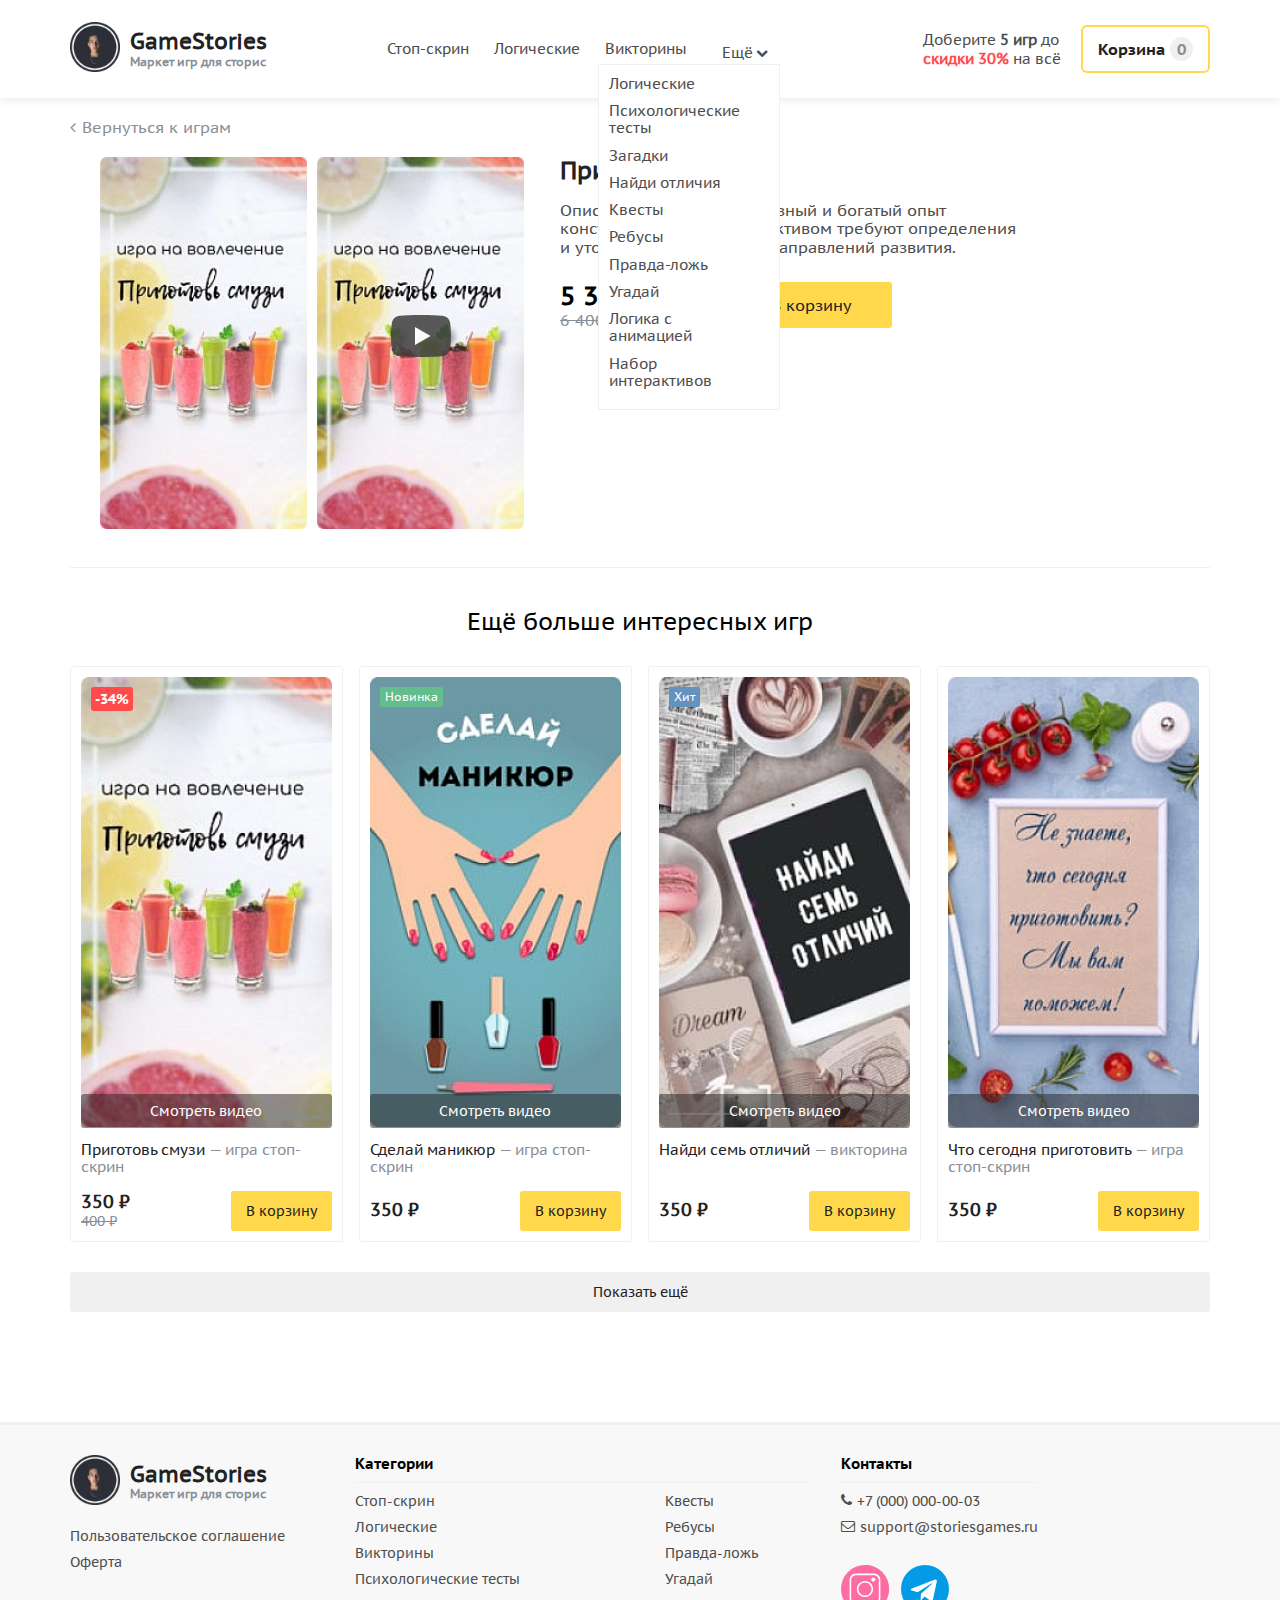
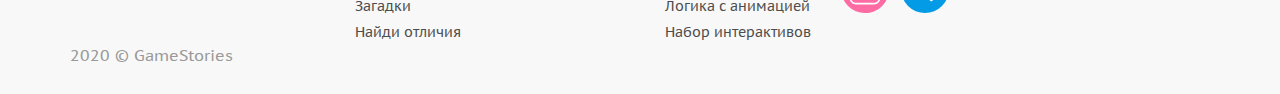
==== commit 2043e75c: "Add files via upload" ====
--- a/product.html
+++ b/product.html
@@ -86,6 +86,7 @@
                     <button class="button products-card__button">В корзину</button>
                   </div></a>
               </div>
+              <button class="products__show-more">Показать ещё</button>
             </div>
           </div>
         </div>
--- a/css/style.css
+++ b/css/style.css
@@ -1,5 +1,5 @@
 @charset "UTF-8";.main{display:-webkit-box;display:-ms-flexbox;display:flex;-webkit-box-pack:justify;-ms-flex-pack:justify;justify-content:space-between;-webkit-box-align:baseline;-ms-flex-align:baseline;align-items:baseline}/*!
  *  Font Awesome 4.7.0 by @davegandy - http://fontawesome.io - @fontawesome
  *  License - http://fontawesome.io/license (Font: SIL OFL 1.1, CSS: MIT License)
- */@font-face{font-family:FontAwesome;src:url(../fonts/fontawesome-webfont.eot?v=4.7.0);src:url(../fonts/fontawesome-webfont.eot?#iefix&v=4.7.0) format("embedded-opentype"),url(../fonts/fontawesome-webfont.woff2?v=4.7.0) format("woff2"),url(../fonts/fontawesome-webfont.woff?v=4.7.0) format("woff"),url(../fonts/fontawesome-webfont.ttf?v=4.7.0) format("truetype"),url(../fonts/fontawesome-webfont.svg?v=4.7.0#fontawesomeregular) format("svg");font-weight:400;font-style:normal}.fa{display:inline-block;font:normal normal normal 14px/1 FontAwesome;font-size:inherit;text-rendering:auto;-webkit-font-smoothing:antialiased;-moz-osx-font-smoothing:grayscale}.fa-lg{font-size:1.33333em;line-height:.75em;vertical-align:-15%}.fa-2x{font-size:2em}.fa-3x{font-size:3em}.fa-4x{font-size:4em}.fa-5x{font-size:5em}.fa-fw{width:1.28571em;text-align:center}.fa-ul{padding-left:0;margin-left:2.14286em;list-style-type:none}.fa-ul>li{position:relative}.fa-li{position:absolute;left:-2.14286em;width:2.14286em;top:.14286em;text-align:center}.fa-li.fa-lg{left:-1.85714em}.fa-border{padding:.2em .25em .15em;border:solid .08em #eee;border-radius:.1em}.fa-pull-left{float:left}.fa-pull-right{float:right}.fa.fa-pull-left{margin-right:.3em}.fa.fa-pull-right{margin-left:.3em}.pull-right{float:right}.pull-left{float:left}.fa.pull-left{margin-right:.3em}.fa.pull-right{margin-left:.3em}.fa-spin{-webkit-animation:fa-spin 2s infinite linear;animation:fa-spin 2s infinite linear}.fa-pulse{-webkit-animation:fa-spin 1s infinite steps(8);animation:fa-spin 1s infinite steps(8)}@-webkit-keyframes fa-spin{0%{-webkit-transform:rotate(0);transform:rotate(0)}100%{-webkit-transform:rotate(359deg);transform:rotate(359deg)}}@keyframes fa-spin{0%{-webkit-transform:rotate(0);transform:rotate(0)}100%{-webkit-transform:rotate(359deg);transform:rotate(359deg)}}.fa-rotate-90{-webkit-transform:rotate(90deg);-ms-transform:rotate(90deg);transform:rotate(90deg)}.fa-rotate-180{-webkit-transform:rotate(180deg);-ms-transform:rotate(180deg);transform:rotate(180deg)}.fa-rotate-270{-webkit-transform:rotate(270deg);-ms-transform:rotate(270deg);transform:rotate(270deg)}.fa-flip-horizontal{-webkit-transform:scale(-1,1);-ms-transform:scale(-1,1);transform:scale(-1,1)}.fa-flip-vertical{-webkit-transform:scale(1,-1);-ms-transform:scale(1,-1);transform:scale(1,-1)}:root .fa-flip-horizontal,:root .fa-flip-vertical,:root .fa-rotate-180,:root .fa-rotate-270,:root .fa-rotate-90{-webkit-filter:none;filter:none}.fa-stack{position:relative;display:inline-block;width:2em;height:2em;line-height:2em;vertical-align:middle}.fa-stack-1x,.fa-stack-2x{position:absolute;left:0;width:100%;text-align:center}.fa-stack-1x{line-height:inherit}.fa-stack-2x{font-size:2em}.fa-inverse{color:#fff}.fa-glass:before{content:""}.fa-music:before{content:""}.fa-search:before{content:""}.fa-envelope-o:before{content:""}.fa-heart:before{content:""}.fa-star:before{content:""}.fa-star-o:before{content:""}.fa-user:before{content:""}.fa-film:before{content:""}.fa-th-large:before{content:""}.fa-th:before{content:""}.fa-th-list:before{content:""}.fa-check:before{content:""}.fa-close:before,.fa-remove:before,.fa-times:before{content:""}.fa-search-plus:before{content:""}.fa-search-minus:before{content:""}.fa-power-off:before{content:""}.fa-signal:before{content:""}.fa-cog:before,.fa-gear:before{content:""}.fa-trash-o:before{content:""}.fa-home:before{content:""}.fa-file-o:before{content:""}.fa-clock-o:before{content:""}.fa-road:before{content:""}.fa-download:before{content:""}.fa-arrow-circle-o-down:before{content:""}.fa-arrow-circle-o-up:before{content:""}.fa-inbox:before{content:""}.fa-play-circle-o:before{content:""}.fa-repeat:before,.fa-rotate-right:before{content:""}.fa-refresh:before{content:""}.fa-list-alt:before{content:""}.fa-lock:before{content:""}.fa-flag:before{content:""}.fa-headphones:before{content:""}.fa-volume-off:before{content:""}.fa-volume-down:before{content:""}.fa-volume-up:before{content:""}.fa-qrcode:before{content:""}.fa-barcode:before{content:""}.fa-tag:before{content:""}.fa-tags:before{content:""}.fa-book:before{content:""}.fa-bookmark:before{content:""}.fa-print:before{content:""}.fa-camera:before{content:""}.fa-font:before{content:""}.fa-bold:before{content:""}.fa-italic:before{content:""}.fa-text-height:before{content:""}.fa-text-width:before{content:""}.fa-align-left:before{content:""}.fa-align-center:before{content:""}.fa-align-right:before{content:""}.fa-align-justify:before{content:""}.fa-list:before{content:""}.fa-dedent:before,.fa-outdent:before{content:""}.fa-indent:before{content:""}.fa-video-camera:before{content:""}.fa-image:before,.fa-photo:before,.fa-picture-o:before{content:""}.fa-pencil:before{content:""}.fa-map-marker:before{content:""}.fa-adjust:before{content:""}.fa-tint:before{content:""}.fa-edit:before,.fa-pencil-square-o:before{content:""}.fa-share-square-o:before{content:""}.fa-check-square-o:before{content:""}.fa-arrows:before{content:""}.fa-step-backward:before{content:""}.fa-fast-backward:before{content:""}.fa-backward:before{content:""}.fa-play:before{content:""}.fa-pause:before{content:""}.fa-stop:before{content:""}.fa-forward:before{content:""}.fa-fast-forward:before{content:""}.fa-step-forward:before{content:""}.fa-eject:before{content:""}.fa-chevron-left:before{content:""}.fa-chevron-right:before{content:""}.fa-plus-circle:before{content:""}.fa-minus-circle:before{content:""}.fa-times-circle:before{content:""}.fa-check-circle:before{content:""}.fa-question-circle:before{content:""}.fa-info-circle:before{content:""}.fa-crosshairs:before{content:""}.fa-times-circle-o:before{content:""}.fa-check-circle-o:before{content:""}.fa-ban:before{content:""}.fa-arrow-left:before{content:""}.fa-arrow-right:before{content:""}.fa-arrow-up:before{content:""}.fa-arrow-down:before{content:""}.fa-mail-forward:before,.fa-share:before{content:""}.fa-expand:before{content:""}.fa-compress:before{content:""}.fa-plus:before{content:""}.fa-minus:before{content:""}.fa-asterisk:before{content:""}.fa-exclamation-circle:before{content:""}.fa-gift:before{content:""}.fa-leaf:before{content:""}.fa-fire:before{content:""}.fa-eye:before{content:""}.fa-eye-slash:before{content:""}.fa-exclamation-triangle:before,.fa-warning:before{content:""}.fa-plane:before{content:""}.fa-calendar:before{content:""}.fa-random:before{content:""}.fa-comment:before{content:""}.fa-magnet:before{content:""}.fa-chevron-up:before{content:""}.fa-chevron-down:before{content:""}.fa-retweet:before{content:""}.fa-shopping-cart:before{content:""}.fa-folder:before{content:""}.fa-folder-open:before{content:""}.fa-arrows-v:before{content:""}.fa-arrows-h:before{content:""}.fa-bar-chart-o:before,.fa-bar-chart:before{content:""}.fa-twitter-square:before{content:""}.fa-facebook-square:before{content:""}.fa-camera-retro:before{content:""}.fa-key:before{content:""}.fa-cogs:before,.fa-gears:before{content:""}.fa-comments:before{content:""}.fa-thumbs-o-up:before{content:""}.fa-thumbs-o-down:before{content:""}.fa-star-half:before{content:""}.fa-heart-o:before{content:""}.fa-sign-out:before{content:""}.fa-linkedin-square:before{content:""}.fa-thumb-tack:before{content:""}.fa-external-link:before{content:""}.fa-sign-in:before{content:""}.fa-trophy:before{content:""}.fa-github-square:before{content:""}.fa-upload:before{content:""}.fa-lemon-o:before{content:""}.fa-phone:before{content:""}.fa-square-o:before{content:""}.fa-bookmark-o:before{content:""}.fa-phone-square:before{content:""}.fa-twitter:before{content:""}.fa-facebook-f:before,.fa-facebook:before{content:""}.fa-github:before{content:""}.fa-unlock:before{content:""}.fa-credit-card:before{content:""}.fa-feed:before,.fa-rss:before{content:""}.fa-hdd-o:before{content:""}.fa-bullhorn:before{content:""}.fa-bell:before{content:""}.fa-certificate:before{content:""}.fa-hand-o-right:before{content:""}.fa-hand-o-left:before{content:""}.fa-hand-o-up:before{content:""}.fa-hand-o-down:before{content:""}.fa-arrow-circle-left:before{content:""}.fa-arrow-circle-right:before{content:""}.fa-arrow-circle-up:before{content:""}.fa-arrow-circle-down:before{content:""}.fa-globe:before{content:""}.fa-wrench:before{content:""}.fa-tasks:before{content:""}.fa-filter:before{content:""}.fa-briefcase:before{content:""}.fa-arrows-alt:before{content:""}.fa-group:before,.fa-users:before{content:""}.fa-chain:before,.fa-link:before{content:""}.fa-cloud:before{content:""}.fa-flask:before{content:""}.fa-cut:before,.fa-scissors:before{content:""}.fa-copy:before,.fa-files-o:before{content:""}.fa-paperclip:before{content:""}.fa-floppy-o:before,.fa-save:before{content:""}.fa-square:before{content:""}.fa-bars:before,.fa-navicon:before,.fa-reorder:before{content:""}.fa-list-ul:before{content:""}.fa-list-ol:before{content:""}.fa-strikethrough:before{content:""}.fa-underline:before{content:""}.fa-table:before{content:""}.fa-magic:before{content:""}.fa-truck:before{content:""}.fa-pinterest:before{content:""}.fa-pinterest-square:before{content:""}.fa-google-plus-square:before{content:""}.fa-google-plus:before{content:""}.fa-money:before{content:""}.fa-caret-down:before{content:""}.fa-caret-up:before{content:""}.fa-caret-left:before{content:""}.fa-caret-right:before{content:""}.fa-columns:before{content:""}.fa-sort:before,.fa-unsorted:before{content:""}.fa-sort-desc:before,.fa-sort-down:before{content:""}.fa-sort-asc:before,.fa-sort-up:before{content:""}.fa-envelope:before{content:""}.fa-linkedin:before{content:""}.fa-rotate-left:before,.fa-undo:before{content:""}.fa-gavel:before,.fa-legal:before{content:""}.fa-dashboard:before,.fa-tachometer:before{content:""}.fa-comment-o:before{content:""}.fa-comments-o:before{content:""}.fa-bolt:before,.fa-flash:before{content:""}.fa-sitemap:before{content:""}.fa-umbrella:before{content:""}.fa-clipboard:before,.fa-paste:before{content:""}.fa-lightbulb-o:before{content:""}.fa-exchange:before{content:""}.fa-cloud-download:before{content:""}.fa-cloud-upload:before{content:""}.fa-user-md:before{content:""}.fa-stethoscope:before{content:""}.fa-suitcase:before{content:""}.fa-bell-o:before{content:""}.fa-coffee:before{content:""}.fa-cutlery:before{content:""}.fa-file-text-o:before{content:""}.fa-building-o:before{content:""}.fa-hospital-o:before{content:""}.fa-ambulance:before{content:""}.fa-medkit:before{content:""}.fa-fighter-jet:before{content:""}.fa-beer:before{content:""}.fa-h-square:before{content:""}.fa-plus-square:before{content:""}.fa-angle-double-left:before{content:""}.fa-angle-double-right:before{content:""}.fa-angle-double-up:before{content:""}.fa-angle-double-down:before{content:""}.fa-angle-left:before{content:""}.fa-angle-right:before{content:""}.fa-angle-up:before{content:""}.fa-angle-down:before{content:""}.fa-desktop:before{content:""}.fa-laptop:before{content:""}.fa-tablet:before{content:""}.fa-mobile-phone:before,.fa-mobile:before{content:""}.fa-circle-o:before{content:""}.fa-quote-left:before{content:""}.fa-quote-right:before{content:""}.fa-spinner:before{content:""}.fa-circle:before{content:""}.fa-mail-reply:before,.fa-reply:before{content:""}.fa-github-alt:before{content:""}.fa-folder-o:before{content:""}.fa-folder-open-o:before{content:""}.fa-smile-o:before{content:""}.fa-frown-o:before{content:""}.fa-meh-o:before{content:""}.fa-gamepad:before{content:""}.fa-keyboard-o:before{content:""}.fa-flag-o:before{content:""}.fa-flag-checkered:before{content:""}.fa-terminal:before{content:""}.fa-code:before{content:""}.fa-mail-reply-all:before,.fa-reply-all:before{content:""}.fa-star-half-empty:before,.fa-star-half-full:before,.fa-star-half-o:before{content:""}.fa-location-arrow:before{content:""}.fa-crop:before{content:""}.fa-code-fork:before{content:""}.fa-chain-broken:before,.fa-unlink:before{content:""}.fa-question:before{content:""}.fa-info:before{content:""}.fa-exclamation:before{content:""}.fa-superscript:before{content:""}.fa-subscript:before{content:""}.fa-eraser:before{content:""}.fa-puzzle-piece:before{content:""}.fa-microphone:before{content:""}.fa-microphone-slash:before{content:""}.fa-shield:before{content:""}.fa-calendar-o:before{content:""}.fa-fire-extinguisher:before{content:""}.fa-rocket:before{content:""}.fa-maxcdn:before{content:""}.fa-chevron-circle-left:before{content:""}.fa-chevron-circle-right:before{content:""}.fa-chevron-circle-up:before{content:""}.fa-chevron-circle-down:before{content:""}.fa-html5:before{content:""}.fa-css3:before{content:""}.fa-anchor:before{content:""}.fa-unlock-alt:before{content:""}.fa-bullseye:before{content:""}.fa-ellipsis-h:before{content:""}.fa-ellipsis-v:before{content:""}.fa-rss-square:before{content:""}.fa-play-circle:before{content:""}.fa-ticket:before{content:""}.fa-minus-square:before{content:""}.fa-minus-square-o:before{content:""}.fa-level-up:before{content:""}.fa-level-down:before{content:""}.fa-check-square:before{content:""}.fa-pencil-square:before{content:""}.fa-external-link-square:before{content:""}.fa-share-square:before{content:""}.fa-compass:before{content:""}.fa-caret-square-o-down:before,.fa-toggle-down:before{content:""}.fa-caret-square-o-up:before,.fa-toggle-up:before{content:""}.fa-caret-square-o-right:before,.fa-toggle-right:before{content:""}.fa-eur:before,.fa-euro:before{content:""}.fa-gbp:before{content:""}.fa-dollar:before,.fa-usd:before{content:""}.fa-inr:before,.fa-rupee:before{content:""}.fa-cny:before,.fa-jpy:before,.fa-rmb:before,.fa-yen:before{content:""}.fa-rouble:before,.fa-rub:before,.fa-ruble:before{content:""}.fa-krw:before,.fa-won:before{content:""}.fa-bitcoin:before,.fa-btc:before{content:""}.fa-file:before{content:""}.fa-file-text:before{content:""}.fa-sort-alpha-asc:before{content:""}.fa-sort-alpha-desc:before{content:""}.fa-sort-amount-asc:before{content:""}.fa-sort-amount-desc:before{content:""}.fa-sort-numeric-asc:before{content:""}.fa-sort-numeric-desc:before{content:""}.fa-thumbs-up:before{content:""}.fa-thumbs-down:before{content:""}.fa-youtube-square:before{content:""}.fa-youtube:before{content:""}.fa-xing:before{content:""}.fa-xing-square:before{content:""}.fa-youtube-play:before{content:""}.fa-dropbox:before{content:""}.fa-stack-overflow:before{content:""}.fa-instagram:before{content:""}.fa-flickr:before{content:""}.fa-adn:before{content:""}.fa-bitbucket:before{content:""}.fa-bitbucket-square:before{content:""}.fa-tumblr:before{content:""}.fa-tumblr-square:before{content:""}.fa-long-arrow-down:before{content:""}.fa-long-arrow-up:before{content:""}.fa-long-arrow-left:before{content:""}.fa-long-arrow-right:before{content:""}.fa-apple:before{content:""}.fa-windows:before{content:""}.fa-android:before{content:""}.fa-linux:before{content:""}.fa-dribbble:before{content:""}.fa-skype:before{content:""}.fa-foursquare:before{content:""}.fa-trello:before{content:""}.fa-female:before{content:""}.fa-male:before{content:""}.fa-gittip:before,.fa-gratipay:before{content:""}.fa-sun-o:before{content:""}.fa-moon-o:before{content:""}.fa-archive:before{content:""}.fa-bug:before{content:""}.fa-vk:before{content:""}.fa-weibo:before{content:""}.fa-renren:before{content:""}.fa-pagelines:before{content:""}.fa-stack-exchange:before{content:""}.fa-arrow-circle-o-right:before{content:""}.fa-arrow-circle-o-left:before{content:""}.fa-caret-square-o-left:before,.fa-toggle-left:before{content:""}.fa-dot-circle-o:before{content:""}.fa-wheelchair:before{content:""}.fa-vimeo-square:before{content:""}.fa-try:before,.fa-turkish-lira:before{content:""}.fa-plus-square-o:before{content:""}.fa-space-shuttle:before{content:""}.fa-slack:before{content:""}.fa-envelope-square:before{content:""}.fa-wordpress:before{content:""}.fa-openid:before{content:""}.fa-bank:before,.fa-institution:before,.fa-university:before{content:""}.fa-graduation-cap:before,.fa-mortar-board:before{content:""}.fa-yahoo:before{content:""}.fa-google:before{content:""}.fa-reddit:before{content:""}.fa-reddit-square:before{content:""}.fa-stumbleupon-circle:before{content:""}.fa-stumbleupon:before{content:""}.fa-delicious:before{content:""}.fa-digg:before{content:""}.fa-pied-piper-pp:before{content:""}.fa-pied-piper-alt:before{content:""}.fa-drupal:before{content:""}.fa-joomla:before{content:""}.fa-language:before{content:""}.fa-fax:before{content:""}.fa-building:before{content:""}.fa-child:before{content:""}.fa-paw:before{content:""}.fa-spoon:before{content:""}.fa-cube:before{content:""}.fa-cubes:before{content:""}.fa-behance:before{content:""}.fa-behance-square:before{content:""}.fa-steam:before{content:""}.fa-steam-square:before{content:""}.fa-recycle:before{content:""}.fa-automobile:before,.fa-car:before{content:""}.fa-cab:before,.fa-taxi:before{content:""}.fa-tree:before{content:""}.fa-spotify:before{content:""}.fa-deviantart:before{content:""}.fa-soundcloud:before{content:""}.fa-database:before{content:""}.fa-file-pdf-o:before{content:""}.fa-file-word-o:before{content:""}.fa-file-excel-o:before{content:""}.fa-file-powerpoint-o:before{content:""}.fa-file-image-o:before,.fa-file-photo-o:before,.fa-file-picture-o:before{content:""}.fa-file-archive-o:before,.fa-file-zip-o:before{content:""}.fa-file-audio-o:before,.fa-file-sound-o:before{content:""}.fa-file-movie-o:before,.fa-file-video-o:before{content:""}.fa-file-code-o:before{content:""}.fa-vine:before{content:""}.fa-codepen:before{content:""}.fa-jsfiddle:before{content:""}.fa-life-bouy:before,.fa-life-buoy:before,.fa-life-ring:before,.fa-life-saver:before,.fa-support:before{content:""}.fa-circle-o-notch:before{content:""}.fa-ra:before,.fa-rebel:before,.fa-resistance:before{content:""}.fa-empire:before,.fa-ge:before{content:""}.fa-git-square:before{content:""}.fa-git:before{content:""}.fa-hacker-news:before,.fa-y-combinator-square:before,.fa-yc-square:before{content:""}.fa-tencent-weibo:before{content:""}.fa-qq:before{content:""}.fa-wechat:before,.fa-weixin:before{content:""}.fa-paper-plane:before,.fa-send:before{content:""}.fa-paper-plane-o:before,.fa-send-o:before{content:""}.fa-history:before{content:""}.fa-circle-thin:before{content:""}.fa-header:before{content:""}.fa-paragraph:before{content:""}.fa-sliders:before{content:""}.fa-share-alt:before{content:""}.fa-share-alt-square:before{content:""}.fa-bomb:before{content:""}.fa-futbol-o:before,.fa-soccer-ball-o:before{content:""}.fa-tty:before{content:""}.fa-binoculars:before{content:""}.fa-plug:before{content:""}.fa-slideshare:before{content:""}.fa-twitch:before{content:""}.fa-yelp:before{content:""}.fa-newspaper-o:before{content:""}.fa-wifi:before{content:""}.fa-calculator:before{content:""}.fa-paypal:before{content:""}.fa-google-wallet:before{content:""}.fa-cc-visa:before{content:""}.fa-cc-mastercard:before{content:""}.fa-cc-discover:before{content:""}.fa-cc-amex:before{content:""}.fa-cc-paypal:before{content:""}.fa-cc-stripe:before{content:""}.fa-bell-slash:before{content:""}.fa-bell-slash-o:before{content:""}.fa-trash:before{content:""}.fa-copyright:before{content:""}.fa-at:before{content:""}.fa-eyedropper:before{content:""}.fa-paint-brush:before{content:""}.fa-birthday-cake:before{content:""}.fa-area-chart:before{content:""}.fa-pie-chart:before{content:""}.fa-line-chart:before{content:""}.fa-lastfm:before{content:""}.fa-lastfm-square:before{content:""}.fa-toggle-off:before{content:""}.fa-toggle-on:before{content:""}.fa-bicycle:before{content:""}.fa-bus:before{content:""}.fa-ioxhost:before{content:""}.fa-angellist:before{content:""}.fa-cc:before{content:""}.fa-ils:before,.fa-shekel:before,.fa-sheqel:before{content:""}.fa-meanpath:before{content:""}.fa-buysellads:before{content:""}.fa-connectdevelop:before{content:""}.fa-dashcube:before{content:""}.fa-forumbee:before{content:""}.fa-leanpub:before{content:""}.fa-sellsy:before{content:""}.fa-shirtsinbulk:before{content:""}.fa-simplybuilt:before{content:""}.fa-skyatlas:before{content:""}.fa-cart-plus:before{content:""}.fa-cart-arrow-down:before{content:""}.fa-diamond:before{content:""}.fa-ship:before{content:""}.fa-user-secret:before{content:""}.fa-motorcycle:before{content:""}.fa-street-view:before{content:""}.fa-heartbeat:before{content:""}.fa-venus:before{content:""}.fa-mars:before{content:""}.fa-mercury:before{content:""}.fa-intersex:before,.fa-transgender:before{content:""}.fa-transgender-alt:before{content:""}.fa-venus-double:before{content:""}.fa-mars-double:before{content:""}.fa-venus-mars:before{content:""}.fa-mars-stroke:before{content:""}.fa-mars-stroke-v:before{content:""}.fa-mars-stroke-h:before{content:""}.fa-neuter:before{content:""}.fa-genderless:before{content:""}.fa-facebook-official:before{content:""}.fa-pinterest-p:before{content:""}.fa-whatsapp:before{content:""}.fa-server:before{content:""}.fa-user-plus:before{content:""}.fa-user-times:before{content:""}.fa-bed:before,.fa-hotel:before{content:""}.fa-viacoin:before{content:""}.fa-train:before{content:""}.fa-subway:before{content:""}.fa-medium:before{content:""}.fa-y-combinator:before,.fa-yc:before{content:""}.fa-optin-monster:before{content:""}.fa-opencart:before{content:""}.fa-expeditedssl:before{content:""}.fa-battery-4:before,.fa-battery-full:before,.fa-battery:before{content:""}.fa-battery-3:before,.fa-battery-three-quarters:before{content:""}.fa-battery-2:before,.fa-battery-half:before{content:""}.fa-battery-1:before,.fa-battery-quarter:before{content:""}.fa-battery-0:before,.fa-battery-empty:before{content:""}.fa-mouse-pointer:before{content:""}.fa-i-cursor:before{content:""}.fa-object-group:before{content:""}.fa-object-ungroup:before{content:""}.fa-sticky-note:before{content:""}.fa-sticky-note-o:before{content:""}.fa-cc-jcb:before{content:""}.fa-cc-diners-club:before{content:""}.fa-clone:before{content:""}.fa-balance-scale:before{content:""}.fa-hourglass-o:before{content:""}.fa-hourglass-1:before,.fa-hourglass-start:before{content:""}.fa-hourglass-2:before,.fa-hourglass-half:before{content:""}.fa-hourglass-3:before,.fa-hourglass-end:before{content:""}.fa-hourglass:before{content:""}.fa-hand-grab-o:before,.fa-hand-rock-o:before{content:""}.fa-hand-paper-o:before,.fa-hand-stop-o:before{content:""}.fa-hand-scissors-o:before{content:""}.fa-hand-lizard-o:before{content:""}.fa-hand-spock-o:before{content:""}.fa-hand-pointer-o:before{content:""}.fa-hand-peace-o:before{content:""}.fa-trademark:before{content:""}.fa-registered:before{content:""}.fa-creative-commons:before{content:""}.fa-gg:before{content:""}.fa-gg-circle:before{content:""}.fa-tripadvisor:before{content:""}.fa-odnoklassniki:before{content:""}.fa-odnoklassniki-square:before{content:""}.fa-get-pocket:before{content:""}.fa-wikipedia-w:before{content:""}.fa-safari:before{content:""}.fa-chrome:before{content:""}.fa-firefox:before{content:""}.fa-opera:before{content:""}.fa-internet-explorer:before{content:""}.fa-television:before,.fa-tv:before{content:""}.fa-contao:before{content:""}.fa-500px:before{content:""}.fa-amazon:before{content:""}.fa-calendar-plus-o:before{content:""}.fa-calendar-minus-o:before{content:""}.fa-calendar-times-o:before{content:""}.fa-calendar-check-o:before{content:""}.fa-industry:before{content:""}.fa-map-pin:before{content:""}.fa-map-signs:before{content:""}.fa-map-o:before{content:""}.fa-map:before{content:""}.fa-commenting:before{content:""}.fa-commenting-o:before{content:""}.fa-houzz:before{content:""}.fa-vimeo:before{content:""}.fa-black-tie:before{content:""}.fa-fonticons:before{content:""}.fa-reddit-alien:before{content:""}.fa-edge:before{content:""}.fa-credit-card-alt:before{content:""}.fa-codiepie:before{content:""}.fa-modx:before{content:""}.fa-fort-awesome:before{content:""}.fa-usb:before{content:""}.fa-product-hunt:before{content:""}.fa-mixcloud:before{content:""}.fa-scribd:before{content:""}.fa-pause-circle:before{content:""}.fa-pause-circle-o:before{content:""}.fa-stop-circle:before{content:""}.fa-stop-circle-o:before{content:""}.fa-shopping-bag:before{content:""}.fa-shopping-basket:before{content:""}.fa-hashtag:before{content:""}.fa-bluetooth:before{content:""}.fa-bluetooth-b:before{content:""}.fa-percent:before{content:""}.fa-gitlab:before{content:""}.fa-wpbeginner:before{content:""}.fa-wpforms:before{content:""}.fa-envira:before{content:""}.fa-universal-access:before{content:""}.fa-wheelchair-alt:before{content:""}.fa-question-circle-o:before{content:""}.fa-blind:before{content:""}.fa-audio-description:before{content:""}.fa-volume-control-phone:before{content:""}.fa-braille:before{content:""}.fa-assistive-listening-systems:before{content:""}.fa-american-sign-language-interpreting:before,.fa-asl-interpreting:before{content:""}.fa-deaf:before,.fa-deafness:before,.fa-hard-of-hearing:before{content:""}.fa-glide:before{content:""}.fa-glide-g:before{content:""}.fa-sign-language:before,.fa-signing:before{content:""}.fa-low-vision:before{content:""}.fa-viadeo:before{content:""}.fa-viadeo-square:before{content:""}.fa-snapchat:before{content:""}.fa-snapchat-ghost:before{content:""}.fa-snapchat-square:before{content:""}.fa-pied-piper:before{content:""}.fa-first-order:before{content:""}.fa-yoast:before{content:""}.fa-themeisle:before{content:""}.fa-google-plus-circle:before,.fa-google-plus-official:before{content:""}.fa-fa:before,.fa-font-awesome:before{content:""}.fa-handshake-o:before{content:""}.fa-envelope-open:before{content:""}.fa-envelope-open-o:before{content:""}.fa-linode:before{content:""}.fa-address-book:before{content:""}.fa-address-book-o:before{content:""}.fa-address-card:before,.fa-vcard:before{content:""}.fa-address-card-o:before,.fa-vcard-o:before{content:""}.fa-user-circle:before{content:""}.fa-user-circle-o:before{content:""}.fa-user-o:before{content:""}.fa-id-badge:before{content:""}.fa-drivers-license:before,.fa-id-card:before{content:""}.fa-drivers-license-o:before,.fa-id-card-o:before{content:""}.fa-quora:before{content:""}.fa-free-code-camp:before{content:""}.fa-telegram:before{content:""}.fa-thermometer-4:before,.fa-thermometer-full:before,.fa-thermometer:before{content:""}.fa-thermometer-3:before,.fa-thermometer-three-quarters:before{content:""}.fa-thermometer-2:before,.fa-thermometer-half:before{content:""}.fa-thermometer-1:before,.fa-thermometer-quarter:before{content:""}.fa-thermometer-0:before,.fa-thermometer-empty:before{content:""}.fa-shower:before{content:""}.fa-bath:before,.fa-bathtub:before,.fa-s15:before{content:""}.fa-podcast:before{content:""}.fa-window-maximize:before{content:""}.fa-window-minimize:before{content:""}.fa-window-restore:before{content:""}.fa-times-rectangle:before,.fa-window-close:before{content:""}.fa-times-rectangle-o:before,.fa-window-close-o:before{content:""}.fa-bandcamp:before{content:""}.fa-grav:before{content:""}.fa-etsy:before{content:""}.fa-imdb:before{content:""}.fa-ravelry:before{content:""}.fa-eercast:before{content:""}.fa-microchip:before{content:""}.fa-snowflake-o:before{content:""}.fa-superpowers:before{content:""}.fa-wpexplorer:before{content:""}.fa-meetup:before{content:""}.sr-only{position:absolute;width:1px;height:1px;padding:0;margin:-1px;overflow:hidden;clip:rect(0,0,0,0);border:0}.sr-only-focusable:active,.sr-only-focusable:focus{position:static;width:auto;height:auto;margin:0;overflow:visible;clip:auto}@font-face{font-family:PTSansBold;font-display:swap;src:url(../fonts/PTSans-CaptionBold.woff) format("woff"),url(../fonts/PTSans-CaptionBold.woff2) format("woff2");font-weight:700;font-style:normal}@font-face{font-family:PTSansReg;font-display:swap;src:url(../fonts/PTSans-Caption.woff) format("woff"),url(../fonts/PTSans-Caption.woff2) format("woff2");font-weight:400;font-style:normal}body{font-family:PTSansReg,sans-serif}button{cursor:pointer}.container{max-width:1140px;margin:0 auto;padding:0 15px;position:relative}.logo{font-family:PtSansReg,sans-serif;display:-webkit-box;display:-ms-flexbox;display:flex;-webkit-box-align:center;-ms-flex-align:center;align-items:center;text-decoration:none}.logo__img{width:50px;margin-right:10px}.logo__title{font-size:22px;color:#222;margin:0}.logo__subtitle{font-size:12px;color:#898f97;margin:0}.button{font-family:PTSansReg,sans-serif;color:#222;padding:12px 15px;background-color:#ffd94b;border:none;border-radius:3px;font-size:14px}.button:hover{cursor:pointer;background-color:#ffd432}/*! normalize.css v8.0.1 | MIT License | github.com/necolas/normalize.css */html{line-height:1.15;-webkit-text-size-adjust:100%}body{margin:0}main{display:block}h1{font-size:2em;margin:.67em 0}hr{-webkit-box-sizing:content-box;box-sizing:content-box;height:0;overflow:visible}pre{font-family:monospace,monospace;font-size:1em}a{background-color:transparent}abbr[title]{border-bottom:none;text-decoration:underline;-webkit-text-decoration:underline dotted;text-decoration:underline dotted}b,strong{font-weight:bolder}code,kbd,samp{font-family:monospace,monospace;font-size:1em}small{font-size:80%}sub,sup{font-size:75%;line-height:0;position:relative;vertical-align:baseline}sub{bottom:-.25em}sup{top:-.5em}img{border-style:none}button,input,optgroup,select,textarea{font-family:inherit;font-size:100%;line-height:1.15;margin:0}button,input{overflow:visible}button,select{text-transform:none}[type=button],[type=reset],[type=submit],button{-webkit-appearance:button}[type=button]::-moz-focus-inner,[type=reset]::-moz-focus-inner,[type=submit]::-moz-focus-inner,button::-moz-focus-inner{border-style:none;padding:0}[type=button]:-moz-focusring,[type=reset]:-moz-focusring,[type=submit]:-moz-focusring,button:-moz-focusring{outline:1px dotted ButtonText}fieldset{padding:.35em .75em .625em}legend{-webkit-box-sizing:border-box;box-sizing:border-box;color:inherit;display:table;max-width:100%;padding:0;white-space:normal}progress{vertical-align:baseline}textarea{overflow:auto}[type=checkbox],[type=radio]{-webkit-box-sizing:border-box;box-sizing:border-box;padding:0}[type=number]::-webkit-inner-spin-button,[type=number]::-webkit-outer-spin-button{height:auto}[type=search]{-webkit-appearance:textfield;outline-offset:-2px}[type=search]::-webkit-search-decoration{-webkit-appearance:none}::-webkit-file-upload-button{-webkit-appearance:button;font:inherit}details{display:block}summary{display:list-item}template{display:none}[hidden]{display:none}.header{padding:15px 0;-webkit-box-shadow:0 1px 10px rgba(0,0,0,.1);box-shadow:0 1px 10px rgba(0,0,0,.1)}.header-wrapper{display:-webkit-box;display:-ms-flexbox;display:flex;-ms-flex-wrap:wrap;flex-wrap:wrap;-webkit-box-pack:justify;-ms-flex-pack:justify;justify-content:space-between;-webkit-box-align:center;-ms-flex-align:center;align-items:center}.header-nav{display:-webkit-box;display:-ms-flexbox;display:flex;-webkit-box-pack:center;-ms-flex-pack:center;justify-content:center}.header-nav__link{font-family:PtSansReg,sans-serif;color:#4d4d4d;text-decoration:none;margin-right:25px;font-size:15px;display:-webkit-box;display:-ms-flexbox;display:flex;-webkit-box-align:center;-ms-flex-align:center;align-items:center}.header-nav__link:hover{color:gray}.header-nav__more{position:absolute;top:30px;background-color:#fff;padding:10px;right:-2px;width:160px;border:1px solid #f0f0f0;z-index:100}.header-nav__more .header-nav__link{margin-bottom:10px}.header-nav__more-icon{font-size:12px;margin-left:3px}.header-cart{display:-webkit-box;display:-ms-flexbox;display:flex;-webkit-box-pack:justify;-ms-flex-pack:justify;justify-content:space-between;-webkit-box-align:center;-ms-flex-align:center;align-items:center}.header-cart__tip{font-family:PtSansReg,sans-serif;color:#4d4d4d;line-height:19px;margin-right:20px;font-size:15px}.header-cart__tip_danger{color:#ff4b4b}.header-cart__button{font-family:PtSansBold,sans-serif;color:#222;padding:10px 15px;text-decoration:none;border:2px solid #ffd94b;border-radius:6px;display:-webkit-box;display:-ms-flexbox;display:flex;-webkit-box-align:center;-ms-flex-align:center;align-items:center;position:relative}.header-cart__cart-icon{display:none}.header-cart__count{background-color:#f0f0f0;color:#898f97;width:17px;height:17px;border-radius:50%;text-align:center;margin-left:5px;padding:3px 3px 4px 3px}.header-cart__count_active{background-color:#ff4b4b;color:#fff}.header-cart__menu-toggler{margin-right:15px;font-size:20px;display:none}#more-btn{position:relative;padding:10px 10px 3px 10px}#more-btn:hover{cursor:pointer}.topbar{margin-top:30px;margin-bottom:30px;font-family:PTSansReg,sans-serif;display:-webkit-box;display:-ms-flexbox;display:flex;-webkit-box-pack:justify;-ms-flex-pack:justify;justify-content:space-between;-webkit-box-align:center;-ms-flex-align:center;align-items:center;-ms-flex-wrap:wrap;flex-wrap:wrap}.topbar-title{display:-webkit-box;display:-ms-flexbox;display:flex;font-size:22px}.topbar-title__text{color:#222;margin-right:10px}.topbar-title__count{color:#898f97}.topbar-sort{color:#4d4d4d;font-size:14px}.topbar-sort__toggler{border:1px solid #f0f0f0;padding:8px;border-radius:3px}.topbar-sort__toggler:hover{cursor:pointer}.topbar-sort__icon{margin-left:5px;color:dark}.topbar-sort__menu{display:-webkit-box;display:-ms-flexbox;display:flex;-webkit-box-orient:vertical;-webkit-box-direction:normal;-ms-flex-direction:column;flex-direction:column;position:absolute;background-color:#fff;width:100%;margin-top:9px;z-index:101;left:0;-webkit-box-shadow:0 6px 5px 0 rgba(50,50,50,.64);box-shadow:0 6px 5px 0 rgba(50,50,50,.64)}.topbar-sort__element{padding:8px;margin-top:10px;color:#1976d2;text-decoration:none}.topbar-sort__element:first-child{margin-top:0}.topbar-sort__element_selected{font-family:PTSansBold;background-color:#f0f0f0;-webkit-box-shadow:0 1px 10px rgba(0,0,0,.08);box-shadow:0 1px 10px rgba(0,0,0,.08);color:#222}#sort-toggler{position:relative}#filter-toggler{position:relative;display:none}.aside{width:20%;display:-webkit-box;display:-ms-flexbox;display:flex;-webkit-box-orient:vertical;-webkit-box-direction:normal;-ms-flex-direction:column;flex-direction:column;font-family:PTSansReg,sans-serif;-webkit-transition-duration:.2s;-o-transition-duration:.2s;transition-duration:.2s}.aside-title{font-family:PTSansBold,sans-serif;font-size:15px;color:#222;margin-bottom:15px;margin-top:0}.aside-sort{position:relative}.aside-sort__list{list-style-type:none;margin:0;padding:0}.aside-sort__list li{margin-bottom:12px}.aside-sort__list li:last-child{padding-bottom:30px;border-bottom:1px #f0f0f0 solid}.aside-sort__element{text-decoration:none;color:#1976d2;font-size:15px;display:block}.aside-sort__element:hover{color:#64a9ed}.aside-checkboxes{display:-webkit-box;display:-ms-flexbox;display:flex;color:#fff;margin-bottom:30px}.aside-checkboxes__element{display:-webkit-box;display:-ms-flexbox;display:flex;-webkit-box-align:center;-ms-flex-align:center;align-items:center;font-size:14px}.aside-checkboxes__element label{padding:2px 5px;border-radius:2px}.aside-checkboxes__element:first-child{margin-right:30px}.aside-checkboxes__element:first-child label{background-color:#6392bd}.aside-checkboxes__element:last-child label{background-color:#63bd8c}.aside-checkboxes__checkbox{width:18px;height:18px;background-color:#fafafa;border:1px solid #f0f0f0;margin-right:10px}.aside-checkboxes__checkbox:hover{cursor:pointer}.aside-price-filter{margin-bottom:30px}.aside-price-filter__title{font-size:15px;color:#222;margin-bottom:12px;display:block}.aside-price-filter__input{font-size:14px;width:40%;padding:10px 0 10px 10px;border:1px solid #f0f0f0;margin-bottom:10px;border-radius:3px;color:#898f97;background-color:#fafafa}.aside__isdiscount{display:-webkit-box;display:-ms-flexbox;display:flex;-webkit-box-align:center;-ms-flex-align:center;align-items:center;margin-bottom:30px}.aside__isdiscount label{font-size:14px}.aside__show-btn{text-align:center;background-color:#f0f0f0;color:#fff;padding:10px 0 10px 10px;border-radius:3px;border:none;margin-bottom:40px;-webkit-transition-duration:.3s;-o-transition-duration:.3s;transition-duration:.3s}.aside__show-btn_active{background-color:#ffd432}.products{width:75%}.products-topbar{display:-webkit-box;display:-ms-flexbox;display:flex;-webkit-box-pack:justify;-ms-flex-pack:justify;justify-content:space-between;font-family:PTSansReg,sans-serif;margin-bottom:30px;-webkit-box-shadow:0 2px 8px 1px rgba(0,0,0,.08);box-shadow:0 2px 8px 1px rgba(0,0,0,.08)}.products-topbar__column{width:50%;padding:10px 30px;display:-webkit-box;display:-ms-flexbox;display:flex}.products-topbar__column:first-child{background-color:#f0f0f0}.products-topbar__column:last-child .products-topbar__small{color:#ff4b4b}.products-topbar__column:last-child .products-topbar__strong{color:#ff4b4b}.products-topbar__major{display:-webkit-box;display:-ms-flexbox;display:flex;-webkit-box-orient:vertical;-webkit-box-direction:normal;-ms-flex-direction:column;flex-direction:column;margin-right:20px}.products-topbar__small{color:#898f97;font-size:10px}.products-topbar__strong{font-family:PTSansBold,sans-serif;font-size:36px;color:#222}.products__wrapper{display:-webkit-box;display:-ms-flexbox;display:flex;-webkit-box-pack:justify;-ms-flex-pack:justify;justify-content:space-between;-ms-flex-wrap:wrap;flex-wrap:wrap}.products-card{width:28%;padding:10px;border:1px solid #f0f0f0;font-family:PTSansReg,sans-serif;border-radius:3px;margin-bottom:30px;text-decoration:none}.products-card__top{position:relative}.products-card__img{margin-bottom:10px;width:100%}.products-card__tag{position:absolute;left:10px;top:10px;color:#fff;font-size:12px;padding:3px 5px;border-radius:2px}.products-card__tag_discount{border-radius:3px;padding:4px 4px;font-family:PTSansBold,sans-serif;font-size:14px;background-color:#ff4b4b}.products-card__tag_new{background-color:#63bd8c}.products-card__tag_popular{background-color:#6392bd}.products-card__link{position:absolute;width:100%;text-align:center;bottom:13px;background-color:rgba(34,34,34,.5);border-radius:3px;display:block;margin:0 auto;padding:9px 0;color:#fff;font-size:14px;text-decoration:none}.products-card__title{font-family:PTSansReg,sans-serif;font-size:15px;color:#222;font-weight:400;margin:0;height:50px}.products-card__title:hover{cursor:pointer}.products-card__subtitle{color:#898f97}.products-card__bottom{display:-webkit-box;display:-ms-flexbox;display:flex;-webkit-box-pack:justify;-ms-flex-pack:justify;justify-content:space-between;-webkit-box-align:center;-ms-flex-align:center;align-items:center}.products-card__price{display:-webkit-box;display:-ms-flexbox;display:flex;-webkit-box-orient:vertical;-webkit-box-direction:normal;-ms-flex-direction:column;flex-direction:column}.products-card__now{color:#222;font-size:18px}.products-card__discount{color:#898f97;font-size:14px;text-decoration:line-through}.products__show-more{width:100%;padding:12px 0;background-color:#f0f0f0;color:#222;font-size:14px;border:none;margin-bottom:30px;border-radius:3px}.products__page-nav{display:-webkit-box;display:-ms-flexbox;display:flex;-webkit-box-pack:justify;-ms-flex-pack:justify;justify-content:space-between;margin-bottom:40px;-webkit-box-align:center;-ms-flex-align:center;align-items:center}.products-nav{display:-webkit-box;display:-ms-flexbox;display:flex;-webkit-box-pack:justify;-ms-flex-pack:justify;justify-content:space-between}.products-nav__element{padding:10px;height:10px;width:10px;display:-webkit-box;display:-ms-flexbox;display:flex;-webkit-box-align:center;-ms-flex-align:center;align-items:center;border-radius:3px;color:#4d4d4d}.products-nav__element_active{border:2px solid #ffd94b}.products-nav__element:hover{cursor:pointer;color:#676767}.products-nav__info{color:#898f97;font-size:14px}.products-partnership{display:-webkit-box;display:-ms-flexbox;display:flex;color:#222;background-color:#63bd8c;padding:25px 30px;border-radius:5px;margin-bottom:80px}.products-partnership__invite{display:-webkit-box;display:-ms-flexbox;display:flex;-webkit-box-orient:vertical;-webkit-box-direction:normal;-ms-flex-direction:column;flex-direction:column;margin-right:30px}.products-partnership__small{font-size:14px}.products-partnership__strong{font-size:38px}.products-partnership__text{font-size:15px}.product{padding-top:20px;padding-bottom:80px}.product__topbar{color:#898f97;margin-bottom:21px;display:block;text-decoration:none}.product__topbar:hover{cursor:pointer;color:#a4a9af}.product__topbar i{margin-right:6px}.product-card{display:-webkit-box;display:-ms-flexbox;display:flex;border-bottom:1px solid #f0f0f0;padding-bottom:35px;margin-bottom:40px}.product-card__images{display:-webkit-box;display:-ms-flexbox;display:flex;position:relative;margin-left:30px}.product-card__img{width:45%}.product-card__img img{width:100%}.product-card__video{position:relative;margin-left:10px}.product-card__video::after{content:'';position:absolute;background:url(../img/cards/start-gray.svg) center no-repeat;background-size:contain;opacity:.85;height:60px;width:60px;top:50%;left:50%;-webkit-transform:translate(-50%,-50%);-ms-transform:translate(-50%,-50%);transform:translate(-50%,-50%)}.product-card__video:hover{cursor:pointer}.product-card__video:hover::after{content:'';background:url(../img/cards/start-red.svg) center no-repeat;opacity:.85;background-size:contain;height:60px;width:60px}.product-card__info{display:-webkit-box;display:-ms-flexbox;display:flex;-webkit-box-orient:vertical;-webkit-box-direction:normal;-ms-flex-direction:column;flex-direction:column;width:40%}.product-card__title{margin:0;color:#222;font-weight:medium}.product-card__description{color:#4d4d4d;margin-bottom:25px}.product-card__bottom{display:-webkit-box;display:-ms-flexbox;display:flex;-webkit-box-align:center;-ms-flex-align:center;align-items:center}.product-card__price{display:-webkit-box;display:-ms-flexbox;display:flex;margin-right:80px;-webkit-box-orient:vertical;-webkit-box-direction:normal;-ms-flex-direction:column;flex-direction:column}.product-card__price_now{font-size:26px}.product-card__price_before{color:#898f97;text-decoration:line-through;font-size:16px}.product-card__button{font-size:16px;padding:14px 40px}.more-games__wrapper{display:-webkit-box;display:-ms-flexbox;display:flex;-webkit-box-pack:justify;-ms-flex-pack:justify;justify-content:space-between;-ms-flex-wrap:wrap;flex-wrap:wrap}.more-games__wrapper .products-card{width:22%}.more-games__headline{text-align:center;margin-bottom:30px;font-size:24px}.footer{background-color:#f8f8f8;border-top:3px solid #f0f0f0;padding:30px 0}.footer-wrapper{display:-webkit-box;display:-ms-flexbox;display:flex;-ms-flex-wrap:wrap;flex-wrap:wrap}.footer-info{font-family:PTSansReg,sans-serif;display:-webkit-box;display:-ms-flexbox;display:flex;-webkit-box-orient:vertical;-webkit-box-direction:normal;-ms-flex-direction:column;flex-direction:column;margin-right:70px}.footer-info__doc{font-size:14px;color:#4d4d4d;text-decoration:none}.footer-info__doc:hover{color:gray}.footer-info__copyright{margin-top:65px;color:#999}.footer__title{font-family:PTSansBold,sans-serif;font-size:15px;margin:0 0 10px 0;padding-bottom:10px;border-bottom:1px solid #f0f0f0}.footer-categories{margin-right:30px;width:40%}.footer-categories__wrapper{display:-webkit-box;display:-ms-flexbox;display:flex;-webkit-box-pack:justify;-ms-flex-pack:justify;justify-content:space-between}.footer-categories__column{display:-webkit-box;display:-ms-flexbox;display:flex;-webkit-box-orient:vertical;-webkit-box-direction:normal;-ms-flex-direction:column;flex-direction:column}.footer-categories__el{font-family:PTSansReg,sans-serif;font-size:14px;color:#4d4d4d;text-decoration:none;margin-bottom:10px}.footer-categories__el:hover{color:gray}.footer-contacts__column{display:-webkit-box;display:-ms-flexbox;display:flex;-ms-flex-wrap:nowrap;flex-wrap:nowrap}.footer-contacts__column:first-child{-webkit-box-orient:vertical;-webkit-box-direction:normal;-ms-flex-direction:column;flex-direction:column}.footer-contacts__wrapper{display:-webkit-box;display:-ms-flexbox;display:flex;-webkit-box-orient:vertical;-webkit-box-direction:normal;-ms-flex-direction:column;flex-direction:column}.footer-contacts__link{font-family:PTSansReg,sans-serif;color:#4d4d4d;text-decoration:none;font-size:14px;margin-bottom:10px;display:-webkit-box;display:-ms-flexbox;display:flex;-ms-flex-wrap:nowrap;flex-wrap:nowrap}.footer-contacts__link i{margin-right:5px}.footer-contacts__link:hover{color:gray}.footer-contacts__img{margin-top:20px;margin-right:12px;width:48px}@media screen and (min-width:470px){.topbar{border-bottom:1px solid #f0f0f0;padding-bottom:20px}}@media screen and (min-width:900px){.footer-logo{margin-bottom:20px}.footer-info__doc{margin-bottom:10px}}@media screen and (min-width:992px){.products-card:hover .products-card__link{background-color:rgba(34,34,34,.54)}}@media screen and (max-width:1128px){.footer-info{margin-right:50px}}@media screen and (max-width:992px){.container{max-width:960px}.logo__img{width:40px}.logo__title{font-size:18px}.logo__subtitle{font-size:10px}.button{font-size:13}.header{padding:10px 0}.header-nav__link{margin-right:15px;font-size:14px}.header-cart__tip{margin-right:15px;font-size:14px}.header-cart__button{padding:7px 12px}.aside{width:25%}.aside-title{font-size:14px}.aside-sort__element{font-size:14px}.aside-checkboxes__element{font-size:12px}.aside-checkboxes__element:first-child{margin-right:15px}.aside-checkboxes__checkbox{margin-right:5px}.aside-price-filter{margin-bottom:5px}.aside__isdiscount{margin-bottom:15px}.products{width:70%}.products-topbar__column{padding:7px 20px}.products-topbar__major{margin-right:15px}.products-topbar__minor{font-size:13px}.products-topbar__strong{font-size:30px}.products-card__link{font-size:12px}.products-card__title{font-size:13px}.products-card__now{font-size:14px}.products-card__discount{font-size:12px}.products-card__button{font-size:12px}.product-card__info{width:47%}.footer-info{margin-right:30px}.footer-contacts__img{width:40px;margin-top:10px}}@media screen and (max-width:900px){.footer-info{margin-right:0;-webkit-box-ordinal-group:2;-ms-flex-order:1;order:1;width:100%;-webkit-box-orient:horizontal;-webkit-box-direction:normal;-ms-flex-direction:row;flex-direction:row;-webkit-box-align:center;-ms-flex-align:center;align-items:center;-webkit-box-pack:justify;-ms-flex-pack:justify;justify-content:space-between;margin-top:20px}.footer-info__copyright{margin-top:0}.footer-categories{width:70%}.footer-contacts{width:25%}}@media screen and (max-width:830px){.more-games__wrapper{-ms-flex-pack:distribute;justify-content:space-around}.more-games__wrapper .products-card{width:29%}}@media screen and (max-width:820px){.header-nav{width:100%;padding:20px 0;-webkit-box-ordinal-group:2;-ms-flex-order:1;order:1}.header-cart__menu-toggler{display:block}.product{padding-bottom:40px}.product-card{-webkit-box-orient:vertical;-webkit-box-direction:normal;-ms-flex-direction:column;flex-direction:column}.product-card__images{-webkit-box-pack:center;-ms-flex-pack:center;justify-content:center;margin-bottom:30px;margin-left:0}.product-card__img{width:25%}.product-card__img{width:35%}.product-card__info{width:60%;-webkit-box-align:center;-ms-flex-align:center;align-items:center;margin:0 auto;text-align:center}.product-card__title{margin-bottom:-10px}.product-card__price{margin-right:30px;-moz-text-align-last:left;text-align-last:left}}@media screen and (max-width:768px){.container{max-width:720px}.button{font-size:12px}.topbar-sort{display:-webkit-box;display:-ms-flexbox;display:flex;font-size:12px}#sort-toggler{margin-right:10px}#filter-toggler{display:-webkit-box;display:-ms-flexbox;display:flex}.aside{top:-400px;width:50%;right:0;opacity:0;padding:20px;position:absolute;background-color:#fff;-webkit-box-shadow:-2px 0 4px 0 rgba(50,50,50,.75);box-shadow:-2px 0 4px 0 rgba(50,50,50,.75);z-index:-1}.aside_active{opacity:1;z-index:4;top:51px}.aside-price-filter__input{width:30%}.products{width:100%}.products-topbar__column{padding:5px 15px}.products-topbar__major{margin-right:5px}.products-topbar__minor{font-size:11px}.products-topbar__strong{font-size:26px}.products-card{width:26%}.products-partnership{padding:20px 25px;margin-bottom:50px}.products-partnership__small{font-size:12px}.products-partnership__strong{font-size:34px}.products-partnership__text{font-size:14px}.footer-contacts__link{font-size:11px}.footer-contacts__img{width:34px;margin-top:10px}}@media screen and (max-width:700px){.footer-info{-webkit-box-orient:vertical;-webkit-box-direction:normal;-ms-flex-direction:column;flex-direction:column}.footer-info__doc{margin-top:10px;font-size:13px}.footer-info__copyright{margin-top:20px;font-size:13px}.footer-categories{width:68%}.footer-categories__el{font-size:13px}}@media screen and (max-width:576px){.container{max-width:540px}.logo__img{width:30px}.logo__title{font-size:14px}.header{padding:5px 0}.header-nav{display:none}.header-cart__tip{margin-right:0;font-size:12px;line-height:1.2}.header-cart__button{border:none}.header-cart__text{display:none}.header-cart__cart-icon{display:block;color:#898f97;font-size:28px}.header-cart__count{position:absolute;background-color:#fff;padding:1px;font-family:PtSansReg,sans-serif;top:4px;right:4px}.header-cart__menu-toggler{display:none}.aside{width:95%;-webkit-box-shadow:none;box-shadow:none;padding:20px 20px 20px 40px;left:-24px;top:-93px}.aside-price-filter__input{width:40%}#aside-close{position:absolute;width:20px;height:20px;right:40px;top:30px;z-index:10000}#aside-close::before{content:'';position:absolute;width:20px;height:3px;background-color:#000;-webkit-transform:rotate(45deg);-ms-transform:rotate(45deg);transform:rotate(45deg)}#aside-close::after{content:'';position:absolute;width:20px;height:3px;background-color:#000;-webkit-transform:rotate(-45deg);-ms-transform:rotate(-45deg);transform:rotate(-45deg)}.products-topbar{display:none}.products-card{width:40%}.products-card__bottom{-webkit-box-orient:vertical;-webkit-box-direction:normal;-ms-flex-direction:column;flex-direction:column;-webkit-box-align:start;-ms-flex-align:start;align-items:flex-start}.products-card__price{-webkit-box-orient:horizontal;-webkit-box-direction:normal;-ms-flex-direction:row;flex-direction:row;margin-bottom:10px}.products-card__now{margin-right:5px}.products__page-nav{display:none}.products-partnership{-webkit-box-orient:vertical;-webkit-box-direction:normal;-ms-flex-direction:column;flex-direction:column;padding:15px 20px;margin-bottom:35px}.products-partnership__strong{font-size:26px}.product{padding-bottom:20px}.more-games__wrapper{-webkit-box-pack:justify;-ms-flex-pack:justify;justify-content:space-between}.more-games__wrapper .products-card{width:45%}.footer-logo{display:none}.footer-info{-webkit-box-orient:horizontal;-webkit-box-direction:normal;-ms-flex-direction:row;flex-direction:row;-ms-flex-wrap:wrap;flex-wrap:wrap;-webkit-box-pack:start;-ms-flex-pack:start;justify-content:flex-start}.footer-info__doc{margin-right:10px;font-size:12px}.footer-info__copyright{width:100%}.footer-categories{width:100%;margin-right:0}.footer-categories__column{width:50%}.footer-categories__column:first-child{margin-right:10px}.footer-categories__el{font-size:12px}.footer-contacts{width:100%}.footer-contacts__wrapper{-webkit-box-orient:horizontal;-webkit-box-direction:normal;-ms-flex-direction:row;flex-direction:row}.footer-contacts__link{margin-right:10px}.footer-contacts__img{margin-top:0;margin-right:6px}}@media screen and (max-width:500px){.aside{width:93%}}@media screen and (max-width:470px){.topbar-title{width:100%;margin-bottom:25px}.topbar-sort{width:100%}}@media screen and (max-width:345px){.aside_active{top:-125px}}@media screen and (max-width:320px){.header-cart__tip{display:none}.aside_active{top:-82px}}
-/*# sourceMappingURL=[data-uri] */
+ */@font-face{font-family:FontAwesome;src:url(../fonts/fontawesome-webfont.eot?v=4.7.0);src:url(../fonts/fontawesome-webfont.eot?#iefix&v=4.7.0) format("embedded-opentype"),url(../fonts/fontawesome-webfont.woff2?v=4.7.0) format("woff2"),url(../fonts/fontawesome-webfont.woff?v=4.7.0) format("woff"),url(../fonts/fontawesome-webfont.ttf?v=4.7.0) format("truetype"),url(../fonts/fontawesome-webfont.svg?v=4.7.0#fontawesomeregular) format("svg");font-weight:400;font-style:normal}.fa{display:inline-block;font:normal normal normal 14px/1 FontAwesome;font-size:inherit;text-rendering:auto;-webkit-font-smoothing:antialiased;-moz-osx-font-smoothing:grayscale}.fa-lg{font-size:1.33333em;line-height:.75em;vertical-align:-15%}.fa-2x{font-size:2em}.fa-3x{font-size:3em}.fa-4x{font-size:4em}.fa-5x{font-size:5em}.fa-fw{width:1.28571em;text-align:center}.fa-ul{padding-left:0;margin-left:2.14286em;list-style-type:none}.fa-ul>li{position:relative}.fa-li{position:absolute;left:-2.14286em;width:2.14286em;top:.14286em;text-align:center}.fa-li.fa-lg{left:-1.85714em}.fa-border{padding:.2em .25em .15em;border:solid .08em #eee;border-radius:.1em}.fa-pull-left{float:left}.fa-pull-right{float:right}.fa.fa-pull-left{margin-right:.3em}.fa.fa-pull-right{margin-left:.3em}.pull-right{float:right}.pull-left{float:left}.fa.pull-left{margin-right:.3em}.fa.pull-right{margin-left:.3em}.fa-spin{-webkit-animation:fa-spin 2s infinite linear;animation:fa-spin 2s infinite linear}.fa-pulse{-webkit-animation:fa-spin 1s infinite steps(8);animation:fa-spin 1s infinite steps(8)}@-webkit-keyframes fa-spin{0%{-webkit-transform:rotate(0);transform:rotate(0)}100%{-webkit-transform:rotate(359deg);transform:rotate(359deg)}}@keyframes fa-spin{0%{-webkit-transform:rotate(0);transform:rotate(0)}100%{-webkit-transform:rotate(359deg);transform:rotate(359deg)}}.fa-rotate-90{-webkit-transform:rotate(90deg);-ms-transform:rotate(90deg);transform:rotate(90deg)}.fa-rotate-180{-webkit-transform:rotate(180deg);-ms-transform:rotate(180deg);transform:rotate(180deg)}.fa-rotate-270{-webkit-transform:rotate(270deg);-ms-transform:rotate(270deg);transform:rotate(270deg)}.fa-flip-horizontal{-webkit-transform:scale(-1,1);-ms-transform:scale(-1,1);transform:scale(-1,1)}.fa-flip-vertical{-webkit-transform:scale(1,-1);-ms-transform:scale(1,-1);transform:scale(1,-1)}:root .fa-flip-horizontal,:root .fa-flip-vertical,:root .fa-rotate-180,:root .fa-rotate-270,:root .fa-rotate-90{-webkit-filter:none;filter:none}.fa-stack{position:relative;display:inline-block;width:2em;height:2em;line-height:2em;vertical-align:middle}.fa-stack-1x,.fa-stack-2x{position:absolute;left:0;width:100%;text-align:center}.fa-stack-1x{line-height:inherit}.fa-stack-2x{font-size:2em}.fa-inverse{color:#fff}.fa-glass:before{content:""}.fa-music:before{content:""}.fa-search:before{content:""}.fa-envelope-o:before{content:""}.fa-heart:before{content:""}.fa-star:before{content:""}.fa-star-o:before{content:""}.fa-user:before{content:""}.fa-film:before{content:""}.fa-th-large:before{content:""}.fa-th:before{content:""}.fa-th-list:before{content:""}.fa-check:before{content:""}.fa-close:before,.fa-remove:before,.fa-times:before{content:""}.fa-search-plus:before{content:""}.fa-search-minus:before{content:""}.fa-power-off:before{content:""}.fa-signal:before{content:""}.fa-cog:before,.fa-gear:before{content:""}.fa-trash-o:before{content:""}.fa-home:before{content:""}.fa-file-o:before{content:""}.fa-clock-o:before{content:""}.fa-road:before{content:""}.fa-download:before{content:""}.fa-arrow-circle-o-down:before{content:""}.fa-arrow-circle-o-up:before{content:""}.fa-inbox:before{content:""}.fa-play-circle-o:before{content:""}.fa-repeat:before,.fa-rotate-right:before{content:""}.fa-refresh:before{content:""}.fa-list-alt:before{content:""}.fa-lock:before{content:""}.fa-flag:before{content:""}.fa-headphones:before{content:""}.fa-volume-off:before{content:""}.fa-volume-down:before{content:""}.fa-volume-up:before{content:""}.fa-qrcode:before{content:""}.fa-barcode:before{content:""}.fa-tag:before{content:""}.fa-tags:before{content:""}.fa-book:before{content:""}.fa-bookmark:before{content:""}.fa-print:before{content:""}.fa-camera:before{content:""}.fa-font:before{content:""}.fa-bold:before{content:""}.fa-italic:before{content:""}.fa-text-height:before{content:""}.fa-text-width:before{content:""}.fa-align-left:before{content:""}.fa-align-center:before{content:""}.fa-align-right:before{content:""}.fa-align-justify:before{content:""}.fa-list:before{content:""}.fa-dedent:before,.fa-outdent:before{content:""}.fa-indent:before{content:""}.fa-video-camera:before{content:""}.fa-image:before,.fa-photo:before,.fa-picture-o:before{content:""}.fa-pencil:before{content:""}.fa-map-marker:before{content:""}.fa-adjust:before{content:""}.fa-tint:before{content:""}.fa-edit:before,.fa-pencil-square-o:before{content:""}.fa-share-square-o:before{content:""}.fa-check-square-o:before{content:""}.fa-arrows:before{content:""}.fa-step-backward:before{content:""}.fa-fast-backward:before{content:""}.fa-backward:before{content:""}.fa-play:before{content:""}.fa-pause:before{content:""}.fa-stop:before{content:""}.fa-forward:before{content:""}.fa-fast-forward:before{content:""}.fa-step-forward:before{content:""}.fa-eject:before{content:""}.fa-chevron-left:before{content:""}.fa-chevron-right:before{content:""}.fa-plus-circle:before{content:""}.fa-minus-circle:before{content:""}.fa-times-circle:before{content:""}.fa-check-circle:before{content:""}.fa-question-circle:before{content:""}.fa-info-circle:before{content:""}.fa-crosshairs:before{content:""}.fa-times-circle-o:before{content:""}.fa-check-circle-o:before{content:""}.fa-ban:before{content:""}.fa-arrow-left:before{content:""}.fa-arrow-right:before{content:""}.fa-arrow-up:before{content:""}.fa-arrow-down:before{content:""}.fa-mail-forward:before,.fa-share:before{content:""}.fa-expand:before{content:""}.fa-compress:before{content:""}.fa-plus:before{content:""}.fa-minus:before{content:""}.fa-asterisk:before{content:""}.fa-exclamation-circle:before{content:""}.fa-gift:before{content:""}.fa-leaf:before{content:""}.fa-fire:before{content:""}.fa-eye:before{content:""}.fa-eye-slash:before{content:""}.fa-exclamation-triangle:before,.fa-warning:before{content:""}.fa-plane:before{content:""}.fa-calendar:before{content:""}.fa-random:before{content:""}.fa-comment:before{content:""}.fa-magnet:before{content:""}.fa-chevron-up:before{content:""}.fa-chevron-down:before{content:""}.fa-retweet:before{content:""}.fa-shopping-cart:before{content:""}.fa-folder:before{content:""}.fa-folder-open:before{content:""}.fa-arrows-v:before{content:""}.fa-arrows-h:before{content:""}.fa-bar-chart-o:before,.fa-bar-chart:before{content:""}.fa-twitter-square:before{content:""}.fa-facebook-square:before{content:""}.fa-camera-retro:before{content:""}.fa-key:before{content:""}.fa-cogs:before,.fa-gears:before{content:""}.fa-comments:before{content:""}.fa-thumbs-o-up:before{content:""}.fa-thumbs-o-down:before{content:""}.fa-star-half:before{content:""}.fa-heart-o:before{content:""}.fa-sign-out:before{content:""}.fa-linkedin-square:before{content:""}.fa-thumb-tack:before{content:""}.fa-external-link:before{content:""}.fa-sign-in:before{content:""}.fa-trophy:before{content:""}.fa-github-square:before{content:""}.fa-upload:before{content:""}.fa-lemon-o:before{content:""}.fa-phone:before{content:""}.fa-square-o:before{content:""}.fa-bookmark-o:before{content:""}.fa-phone-square:before{content:""}.fa-twitter:before{content:""}.fa-facebook-f:before,.fa-facebook:before{content:""}.fa-github:before{content:""}.fa-unlock:before{content:""}.fa-credit-card:before{content:""}.fa-feed:before,.fa-rss:before{content:""}.fa-hdd-o:before{content:""}.fa-bullhorn:before{content:""}.fa-bell:before{content:""}.fa-certificate:before{content:""}.fa-hand-o-right:before{content:""}.fa-hand-o-left:before{content:""}.fa-hand-o-up:before{content:""}.fa-hand-o-down:before{content:""}.fa-arrow-circle-left:before{content:""}.fa-arrow-circle-right:before{content:""}.fa-arrow-circle-up:before{content:""}.fa-arrow-circle-down:before{content:""}.fa-globe:before{content:""}.fa-wrench:before{content:""}.fa-tasks:before{content:""}.fa-filter:before{content:""}.fa-briefcase:before{content:""}.fa-arrows-alt:before{content:""}.fa-group:before,.fa-users:before{content:""}.fa-chain:before,.fa-link:before{content:""}.fa-cloud:before{content:""}.fa-flask:before{content:""}.fa-cut:before,.fa-scissors:before{content:""}.fa-copy:before,.fa-files-o:before{content:""}.fa-paperclip:before{content:""}.fa-floppy-o:before,.fa-save:before{content:""}.fa-square:before{content:""}.fa-bars:before,.fa-navicon:before,.fa-reorder:before{content:""}.fa-list-ul:before{content:""}.fa-list-ol:before{content:""}.fa-strikethrough:before{content:""}.fa-underline:before{content:""}.fa-table:before{content:""}.fa-magic:before{content:""}.fa-truck:before{content:""}.fa-pinterest:before{content:""}.fa-pinterest-square:before{content:""}.fa-google-plus-square:before{content:""}.fa-google-plus:before{content:""}.fa-money:before{content:""}.fa-caret-down:before{content:""}.fa-caret-up:before{content:""}.fa-caret-left:before{content:""}.fa-caret-right:before{content:""}.fa-columns:before{content:""}.fa-sort:before,.fa-unsorted:before{content:""}.fa-sort-desc:before,.fa-sort-down:before{content:""}.fa-sort-asc:before,.fa-sort-up:before{content:""}.fa-envelope:before{content:""}.fa-linkedin:before{content:""}.fa-rotate-left:before,.fa-undo:before{content:""}.fa-gavel:before,.fa-legal:before{content:""}.fa-dashboard:before,.fa-tachometer:before{content:""}.fa-comment-o:before{content:""}.fa-comments-o:before{content:""}.fa-bolt:before,.fa-flash:before{content:""}.fa-sitemap:before{content:""}.fa-umbrella:before{content:""}.fa-clipboard:before,.fa-paste:before{content:""}.fa-lightbulb-o:before{content:""}.fa-exchange:before{content:""}.fa-cloud-download:before{content:""}.fa-cloud-upload:before{content:""}.fa-user-md:before{content:""}.fa-stethoscope:before{content:""}.fa-suitcase:before{content:""}.fa-bell-o:before{content:""}.fa-coffee:before{content:""}.fa-cutlery:before{content:""}.fa-file-text-o:before{content:""}.fa-building-o:before{content:""}.fa-hospital-o:before{content:""}.fa-ambulance:before{content:""}.fa-medkit:before{content:""}.fa-fighter-jet:before{content:""}.fa-beer:before{content:""}.fa-h-square:before{content:""}.fa-plus-square:before{content:""}.fa-angle-double-left:before{content:""}.fa-angle-double-right:before{content:""}.fa-angle-double-up:before{content:""}.fa-angle-double-down:before{content:""}.fa-angle-left:before{content:""}.fa-angle-right:before{content:""}.fa-angle-up:before{content:""}.fa-angle-down:before{content:""}.fa-desktop:before{content:""}.fa-laptop:before{content:""}.fa-tablet:before{content:""}.fa-mobile-phone:before,.fa-mobile:before{content:""}.fa-circle-o:before{content:""}.fa-quote-left:before{content:""}.fa-quote-right:before{content:""}.fa-spinner:before{content:""}.fa-circle:before{content:""}.fa-mail-reply:before,.fa-reply:before{content:""}.fa-github-alt:before{content:""}.fa-folder-o:before{content:""}.fa-folder-open-o:before{content:""}.fa-smile-o:before{content:""}.fa-frown-o:before{content:""}.fa-meh-o:before{content:""}.fa-gamepad:before{content:""}.fa-keyboard-o:before{content:""}.fa-flag-o:before{content:""}.fa-flag-checkered:before{content:""}.fa-terminal:before{content:""}.fa-code:before{content:""}.fa-mail-reply-all:before,.fa-reply-all:before{content:""}.fa-star-half-empty:before,.fa-star-half-full:before,.fa-star-half-o:before{content:""}.fa-location-arrow:before{content:""}.fa-crop:before{content:""}.fa-code-fork:before{content:""}.fa-chain-broken:before,.fa-unlink:before{content:""}.fa-question:before{content:""}.fa-info:before{content:""}.fa-exclamation:before{content:""}.fa-superscript:before{content:""}.fa-subscript:before{content:""}.fa-eraser:before{content:""}.fa-puzzle-piece:before{content:""}.fa-microphone:before{content:""}.fa-microphone-slash:before{content:""}.fa-shield:before{content:""}.fa-calendar-o:before{content:""}.fa-fire-extinguisher:before{content:""}.fa-rocket:before{content:""}.fa-maxcdn:before{content:""}.fa-chevron-circle-left:before{content:""}.fa-chevron-circle-right:before{content:""}.fa-chevron-circle-up:before{content:""}.fa-chevron-circle-down:before{content:""}.fa-html5:before{content:""}.fa-css3:before{content:""}.fa-anchor:before{content:""}.fa-unlock-alt:before{content:""}.fa-bullseye:before{content:""}.fa-ellipsis-h:before{content:""}.fa-ellipsis-v:before{content:""}.fa-rss-square:before{content:""}.fa-play-circle:before{content:""}.fa-ticket:before{content:""}.fa-minus-square:before{content:""}.fa-minus-square-o:before{content:""}.fa-level-up:before{content:""}.fa-level-down:before{content:""}.fa-check-square:before{content:""}.fa-pencil-square:before{content:""}.fa-external-link-square:before{content:""}.fa-share-square:before{content:""}.fa-compass:before{content:""}.fa-caret-square-o-down:before,.fa-toggle-down:before{content:""}.fa-caret-square-o-up:before,.fa-toggle-up:before{content:""}.fa-caret-square-o-right:before,.fa-toggle-right:before{content:""}.fa-eur:before,.fa-euro:before{content:""}.fa-gbp:before{content:""}.fa-dollar:before,.fa-usd:before{content:""}.fa-inr:before,.fa-rupee:before{content:""}.fa-cny:before,.fa-jpy:before,.fa-rmb:before,.fa-yen:before{content:""}.fa-rouble:before,.fa-rub:before,.fa-ruble:before{content:""}.fa-krw:before,.fa-won:before{content:""}.fa-bitcoin:before,.fa-btc:before{content:""}.fa-file:before{content:""}.fa-file-text:before{content:""}.fa-sort-alpha-asc:before{content:""}.fa-sort-alpha-desc:before{content:""}.fa-sort-amount-asc:before{content:""}.fa-sort-amount-desc:before{content:""}.fa-sort-numeric-asc:before{content:""}.fa-sort-numeric-desc:before{content:""}.fa-thumbs-up:before{content:""}.fa-thumbs-down:before{content:""}.fa-youtube-square:before{content:""}.fa-youtube:before{content:""}.fa-xing:before{content:""}.fa-xing-square:before{content:""}.fa-youtube-play:before{content:""}.fa-dropbox:before{content:""}.fa-stack-overflow:before{content:""}.fa-instagram:before{content:""}.fa-flickr:before{content:""}.fa-adn:before{content:""}.fa-bitbucket:before{content:""}.fa-bitbucket-square:before{content:""}.fa-tumblr:before{content:""}.fa-tumblr-square:before{content:""}.fa-long-arrow-down:before{content:""}.fa-long-arrow-up:before{content:""}.fa-long-arrow-left:before{content:""}.fa-long-arrow-right:before{content:""}.fa-apple:before{content:""}.fa-windows:before{content:""}.fa-android:before{content:""}.fa-linux:before{content:""}.fa-dribbble:before{content:""}.fa-skype:before{content:""}.fa-foursquare:before{content:""}.fa-trello:before{content:""}.fa-female:before{content:""}.fa-male:before{content:""}.fa-gittip:before,.fa-gratipay:before{content:""}.fa-sun-o:before{content:""}.fa-moon-o:before{content:""}.fa-archive:before{content:""}.fa-bug:before{content:""}.fa-vk:before{content:""}.fa-weibo:before{content:""}.fa-renren:before{content:""}.fa-pagelines:before{content:""}.fa-stack-exchange:before{content:""}.fa-arrow-circle-o-right:before{content:""}.fa-arrow-circle-o-left:before{content:""}.fa-caret-square-o-left:before,.fa-toggle-left:before{content:""}.fa-dot-circle-o:before{content:""}.fa-wheelchair:before{content:""}.fa-vimeo-square:before{content:""}.fa-try:before,.fa-turkish-lira:before{content:""}.fa-plus-square-o:before{content:""}.fa-space-shuttle:before{content:""}.fa-slack:before{content:""}.fa-envelope-square:before{content:""}.fa-wordpress:before{content:""}.fa-openid:before{content:""}.fa-bank:before,.fa-institution:before,.fa-university:before{content:""}.fa-graduation-cap:before,.fa-mortar-board:before{content:""}.fa-yahoo:before{content:""}.fa-google:before{content:""}.fa-reddit:before{content:""}.fa-reddit-square:before{content:""}.fa-stumbleupon-circle:before{content:""}.fa-stumbleupon:before{content:""}.fa-delicious:before{content:""}.fa-digg:before{content:""}.fa-pied-piper-pp:before{content:""}.fa-pied-piper-alt:before{content:""}.fa-drupal:before{content:""}.fa-joomla:before{content:""}.fa-language:before{content:""}.fa-fax:before{content:""}.fa-building:before{content:""}.fa-child:before{content:""}.fa-paw:before{content:""}.fa-spoon:before{content:""}.fa-cube:before{content:""}.fa-cubes:before{content:""}.fa-behance:before{content:""}.fa-behance-square:before{content:""}.fa-steam:before{content:""}.fa-steam-square:before{content:""}.fa-recycle:before{content:""}.fa-automobile:before,.fa-car:before{content:""}.fa-cab:before,.fa-taxi:before{content:""}.fa-tree:before{content:""}.fa-spotify:before{content:""}.fa-deviantart:before{content:""}.fa-soundcloud:before{content:""}.fa-database:before{content:""}.fa-file-pdf-o:before{content:""}.fa-file-word-o:before{content:""}.fa-file-excel-o:before{content:""}.fa-file-powerpoint-o:before{content:""}.fa-file-image-o:before,.fa-file-photo-o:before,.fa-file-picture-o:before{content:""}.fa-file-archive-o:before,.fa-file-zip-o:before{content:""}.fa-file-audio-o:before,.fa-file-sound-o:before{content:""}.fa-file-movie-o:before,.fa-file-video-o:before{content:""}.fa-file-code-o:before{content:""}.fa-vine:before{content:""}.fa-codepen:before{content:""}.fa-jsfiddle:before{content:""}.fa-life-bouy:before,.fa-life-buoy:before,.fa-life-ring:before,.fa-life-saver:before,.fa-support:before{content:""}.fa-circle-o-notch:before{content:""}.fa-ra:before,.fa-rebel:before,.fa-resistance:before{content:""}.fa-empire:before,.fa-ge:before{content:""}.fa-git-square:before{content:""}.fa-git:before{content:""}.fa-hacker-news:before,.fa-y-combinator-square:before,.fa-yc-square:before{content:""}.fa-tencent-weibo:before{content:""}.fa-qq:before{content:""}.fa-wechat:before,.fa-weixin:before{content:""}.fa-paper-plane:before,.fa-send:before{content:""}.fa-paper-plane-o:before,.fa-send-o:before{content:""}.fa-history:before{content:""}.fa-circle-thin:before{content:""}.fa-header:before{content:""}.fa-paragraph:before{content:""}.fa-sliders:before{content:""}.fa-share-alt:before{content:""}.fa-share-alt-square:before{content:""}.fa-bomb:before{content:""}.fa-futbol-o:before,.fa-soccer-ball-o:before{content:""}.fa-tty:before{content:""}.fa-binoculars:before{content:""}.fa-plug:before{content:""}.fa-slideshare:before{content:""}.fa-twitch:before{content:""}.fa-yelp:before{content:""}.fa-newspaper-o:before{content:""}.fa-wifi:before{content:""}.fa-calculator:before{content:""}.fa-paypal:before{content:""}.fa-google-wallet:before{content:""}.fa-cc-visa:before{content:""}.fa-cc-mastercard:before{content:""}.fa-cc-discover:before{content:""}.fa-cc-amex:before{content:""}.fa-cc-paypal:before{content:""}.fa-cc-stripe:before{content:""}.fa-bell-slash:before{content:""}.fa-bell-slash-o:before{content:""}.fa-trash:before{content:""}.fa-copyright:before{content:""}.fa-at:before{content:""}.fa-eyedropper:before{content:""}.fa-paint-brush:before{content:""}.fa-birthday-cake:before{content:""}.fa-area-chart:before{content:""}.fa-pie-chart:before{content:""}.fa-line-chart:before{content:""}.fa-lastfm:before{content:""}.fa-lastfm-square:before{content:""}.fa-toggle-off:before{content:""}.fa-toggle-on:before{content:""}.fa-bicycle:before{content:""}.fa-bus:before{content:""}.fa-ioxhost:before{content:""}.fa-angellist:before{content:""}.fa-cc:before{content:""}.fa-ils:before,.fa-shekel:before,.fa-sheqel:before{content:""}.fa-meanpath:before{content:""}.fa-buysellads:before{content:""}.fa-connectdevelop:before{content:""}.fa-dashcube:before{content:""}.fa-forumbee:before{content:""}.fa-leanpub:before{content:""}.fa-sellsy:before{content:""}.fa-shirtsinbulk:before{content:""}.fa-simplybuilt:before{content:""}.fa-skyatlas:before{content:""}.fa-cart-plus:before{content:""}.fa-cart-arrow-down:before{content:""}.fa-diamond:before{content:""}.fa-ship:before{content:""}.fa-user-secret:before{content:""}.fa-motorcycle:before{content:""}.fa-street-view:before{content:""}.fa-heartbeat:before{content:""}.fa-venus:before{content:""}.fa-mars:before{content:""}.fa-mercury:before{content:""}.fa-intersex:before,.fa-transgender:before{content:""}.fa-transgender-alt:before{content:""}.fa-venus-double:before{content:""}.fa-mars-double:before{content:""}.fa-venus-mars:before{content:""}.fa-mars-stroke:before{content:""}.fa-mars-stroke-v:before{content:""}.fa-mars-stroke-h:before{content:""}.fa-neuter:before{content:""}.fa-genderless:before{content:""}.fa-facebook-official:before{content:""}.fa-pinterest-p:before{content:""}.fa-whatsapp:before{content:""}.fa-server:before{content:""}.fa-user-plus:before{content:""}.fa-user-times:before{content:""}.fa-bed:before,.fa-hotel:before{content:""}.fa-viacoin:before{content:""}.fa-train:before{content:""}.fa-subway:before{content:""}.fa-medium:before{content:""}.fa-y-combinator:before,.fa-yc:before{content:""}.fa-optin-monster:before{content:""}.fa-opencart:before{content:""}.fa-expeditedssl:before{content:""}.fa-battery-4:before,.fa-battery-full:before,.fa-battery:before{content:""}.fa-battery-3:before,.fa-battery-three-quarters:before{content:""}.fa-battery-2:before,.fa-battery-half:before{content:""}.fa-battery-1:before,.fa-battery-quarter:before{content:""}.fa-battery-0:before,.fa-battery-empty:before{content:""}.fa-mouse-pointer:before{content:""}.fa-i-cursor:before{content:""}.fa-object-group:before{content:""}.fa-object-ungroup:before{content:""}.fa-sticky-note:before{content:""}.fa-sticky-note-o:before{content:""}.fa-cc-jcb:before{content:""}.fa-cc-diners-club:before{content:""}.fa-clone:before{content:""}.fa-balance-scale:before{content:""}.fa-hourglass-o:before{content:""}.fa-hourglass-1:before,.fa-hourglass-start:before{content:""}.fa-hourglass-2:before,.fa-hourglass-half:before{content:""}.fa-hourglass-3:before,.fa-hourglass-end:before{content:""}.fa-hourglass:before{content:""}.fa-hand-grab-o:before,.fa-hand-rock-o:before{content:""}.fa-hand-paper-o:before,.fa-hand-stop-o:before{content:""}.fa-hand-scissors-o:before{content:""}.fa-hand-lizard-o:before{content:""}.fa-hand-spock-o:before{content:""}.fa-hand-pointer-o:before{content:""}.fa-hand-peace-o:before{content:""}.fa-trademark:before{content:""}.fa-registered:before{content:""}.fa-creative-commons:before{content:""}.fa-gg:before{content:""}.fa-gg-circle:before{content:""}.fa-tripadvisor:before{content:""}.fa-odnoklassniki:before{content:""}.fa-odnoklassniki-square:before{content:""}.fa-get-pocket:before{content:""}.fa-wikipedia-w:before{content:""}.fa-safari:before{content:""}.fa-chrome:before{content:""}.fa-firefox:before{content:""}.fa-opera:before{content:""}.fa-internet-explorer:before{content:""}.fa-television:before,.fa-tv:before{content:""}.fa-contao:before{content:""}.fa-500px:before{content:""}.fa-amazon:before{content:""}.fa-calendar-plus-o:before{content:""}.fa-calendar-minus-o:before{content:""}.fa-calendar-times-o:before{content:""}.fa-calendar-check-o:before{content:""}.fa-industry:before{content:""}.fa-map-pin:before{content:""}.fa-map-signs:before{content:""}.fa-map-o:before{content:""}.fa-map:before{content:""}.fa-commenting:before{content:""}.fa-commenting-o:before{content:""}.fa-houzz:before{content:""}.fa-vimeo:before{content:""}.fa-black-tie:before{content:""}.fa-fonticons:before{content:""}.fa-reddit-alien:before{content:""}.fa-edge:before{content:""}.fa-credit-card-alt:before{content:""}.fa-codiepie:before{content:""}.fa-modx:before{content:""}.fa-fort-awesome:before{content:""}.fa-usb:before{content:""}.fa-product-hunt:before{content:""}.fa-mixcloud:before{content:""}.fa-scribd:before{content:""}.fa-pause-circle:before{content:""}.fa-pause-circle-o:before{content:""}.fa-stop-circle:before{content:""}.fa-stop-circle-o:before{content:""}.fa-shopping-bag:before{content:""}.fa-shopping-basket:before{content:""}.fa-hashtag:before{content:""}.fa-bluetooth:before{content:""}.fa-bluetooth-b:before{content:""}.fa-percent:before{content:""}.fa-gitlab:before{content:""}.fa-wpbeginner:before{content:""}.fa-wpforms:before{content:""}.fa-envira:before{content:""}.fa-universal-access:before{content:""}.fa-wheelchair-alt:before{content:""}.fa-question-circle-o:before{content:""}.fa-blind:before{content:""}.fa-audio-description:before{content:""}.fa-volume-control-phone:before{content:""}.fa-braille:before{content:""}.fa-assistive-listening-systems:before{content:""}.fa-american-sign-language-interpreting:before,.fa-asl-interpreting:before{content:""}.fa-deaf:before,.fa-deafness:before,.fa-hard-of-hearing:before{content:""}.fa-glide:before{content:""}.fa-glide-g:before{content:""}.fa-sign-language:before,.fa-signing:before{content:""}.fa-low-vision:before{content:""}.fa-viadeo:before{content:""}.fa-viadeo-square:before{content:""}.fa-snapchat:before{content:""}.fa-snapchat-ghost:before{content:""}.fa-snapchat-square:before{content:""}.fa-pied-piper:before{content:""}.fa-first-order:before{content:""}.fa-yoast:before{content:""}.fa-themeisle:before{content:""}.fa-google-plus-circle:before,.fa-google-plus-official:before{content:""}.fa-fa:before,.fa-font-awesome:before{content:""}.fa-handshake-o:before{content:""}.fa-envelope-open:before{content:""}.fa-envelope-open-o:before{content:""}.fa-linode:before{content:""}.fa-address-book:before{content:""}.fa-address-book-o:before{content:""}.fa-address-card:before,.fa-vcard:before{content:""}.fa-address-card-o:before,.fa-vcard-o:before{content:""}.fa-user-circle:before{content:""}.fa-user-circle-o:before{content:""}.fa-user-o:before{content:""}.fa-id-badge:before{content:""}.fa-drivers-license:before,.fa-id-card:before{content:""}.fa-drivers-license-o:before,.fa-id-card-o:before{content:""}.fa-quora:before{content:""}.fa-free-code-camp:before{content:""}.fa-telegram:before{content:""}.fa-thermometer-4:before,.fa-thermometer-full:before,.fa-thermometer:before{content:""}.fa-thermometer-3:before,.fa-thermometer-three-quarters:before{content:""}.fa-thermometer-2:before,.fa-thermometer-half:before{content:""}.fa-thermometer-1:before,.fa-thermometer-quarter:before{content:""}.fa-thermometer-0:before,.fa-thermometer-empty:before{content:""}.fa-shower:before{content:""}.fa-bath:before,.fa-bathtub:before,.fa-s15:before{content:""}.fa-podcast:before{content:""}.fa-window-maximize:before{content:""}.fa-window-minimize:before{content:""}.fa-window-restore:before{content:""}.fa-times-rectangle:before,.fa-window-close:before{content:""}.fa-times-rectangle-o:before,.fa-window-close-o:before{content:""}.fa-bandcamp:before{content:""}.fa-grav:before{content:""}.fa-etsy:before{content:""}.fa-imdb:before{content:""}.fa-ravelry:before{content:""}.fa-eercast:before{content:""}.fa-microchip:before{content:""}.fa-snowflake-o:before{content:""}.fa-superpowers:before{content:""}.fa-wpexplorer:before{content:""}.fa-meetup:before{content:""}.sr-only{position:absolute;width:1px;height:1px;padding:0;margin:-1px;overflow:hidden;clip:rect(0,0,0,0);border:0}.sr-only-focusable:active,.sr-only-focusable:focus{position:static;width:auto;height:auto;margin:0;overflow:visible;clip:auto}@font-face{font-family:PTSansBold;font-display:swap;src:url(../fonts/PTSans-CaptionBold.woff) format("woff"),url(../fonts/PTSans-CaptionBold.woff2) format("woff2");font-weight:700;font-style:normal}@font-face{font-family:PTSansReg;font-display:swap;src:url(../fonts/PTSans-Caption.woff) format("woff"),url(../fonts/PTSans-Caption.woff2) format("woff2");font-weight:400;font-style:normal}body{font-family:PTSansReg,sans-serif}button{cursor:pointer}.container{max-width:1140px;margin:0 auto;padding:0 15px;position:relative}.logo{font-family:PtSansReg,sans-serif;display:-webkit-box;display:-ms-flexbox;display:flex;-webkit-box-align:center;-ms-flex-align:center;align-items:center;text-decoration:none}.logo__img{width:50px;margin-right:10px}.logo__title{font-size:22px;color:#222;margin:0}.logo__subtitle{font-size:12px;color:#898f97;margin:0}.button{font-family:PTSansReg,sans-serif;color:#222;padding:12px 15px;background-color:#ffd94b;border:none;border-radius:3px;font-size:14px}.button:hover{cursor:pointer;background-color:#ffd432}/*! normalize.css v8.0.1 | MIT License | github.com/necolas/normalize.css */html{line-height:1.15;-webkit-text-size-adjust:100%}body{margin:0}main{display:block}h1{font-size:2em;margin:.67em 0}hr{-webkit-box-sizing:content-box;box-sizing:content-box;height:0;overflow:visible}pre{font-family:monospace,monospace;font-size:1em}a{background-color:transparent}abbr[title]{border-bottom:none;text-decoration:underline;-webkit-text-decoration:underline dotted;text-decoration:underline dotted}b,strong{font-weight:bolder}code,kbd,samp{font-family:monospace,monospace;font-size:1em}small{font-size:80%}sub,sup{font-size:75%;line-height:0;position:relative;vertical-align:baseline}sub{bottom:-.25em}sup{top:-.5em}img{border-style:none}button,input,optgroup,select,textarea{font-family:inherit;font-size:100%;line-height:1.15;margin:0}button,input{overflow:visible}button,select{text-transform:none}[type=button],[type=reset],[type=submit],button{-webkit-appearance:button}[type=button]::-moz-focus-inner,[type=reset]::-moz-focus-inner,[type=submit]::-moz-focus-inner,button::-moz-focus-inner{border-style:none;padding:0}[type=button]:-moz-focusring,[type=reset]:-moz-focusring,[type=submit]:-moz-focusring,button:-moz-focusring{outline:1px dotted ButtonText}fieldset{padding:.35em .75em .625em}legend{-webkit-box-sizing:border-box;box-sizing:border-box;color:inherit;display:table;max-width:100%;padding:0;white-space:normal}progress{vertical-align:baseline}textarea{overflow:auto}[type=checkbox],[type=radio]{-webkit-box-sizing:border-box;box-sizing:border-box;padding:0}[type=number]::-webkit-inner-spin-button,[type=number]::-webkit-outer-spin-button{height:auto}[type=search]{-webkit-appearance:textfield;outline-offset:-2px}[type=search]::-webkit-search-decoration{-webkit-appearance:none}::-webkit-file-upload-button{-webkit-appearance:button;font:inherit}details{display:block}summary{display:list-item}template{display:none}[hidden]{display:none}.header{padding:15px 0;-webkit-box-shadow:0 1px 10px rgba(0,0,0,.1);box-shadow:0 1px 10px rgba(0,0,0,.1)}.header-wrapper{display:-webkit-box;display:-ms-flexbox;display:flex;-ms-flex-wrap:wrap;flex-wrap:wrap;-webkit-box-pack:justify;-ms-flex-pack:justify;justify-content:space-between;-webkit-box-align:center;-ms-flex-align:center;align-items:center}.header-nav{display:-webkit-box;display:-ms-flexbox;display:flex;-webkit-box-pack:center;-ms-flex-pack:center;justify-content:center}.header-nav__link{font-family:PtSansReg,sans-serif;color:#4d4d4d;text-decoration:none;margin-right:25px;font-size:15px;display:-webkit-box;display:-ms-flexbox;display:flex;-webkit-box-align:center;-ms-flex-align:center;align-items:center}.header-nav__link:hover{color:gray}.header-nav__more{position:absolute;top:30px;background-color:#fff;padding:10px;right:-2px;width:160px;border:1px solid #f0f0f0;z-index:100}.header-nav__more .header-nav__link{margin-bottom:10px}.header-nav__more-icon{font-size:12px;margin-left:3px}.header-cart{display:-webkit-box;display:-ms-flexbox;display:flex;-webkit-box-pack:justify;-ms-flex-pack:justify;justify-content:space-between;-webkit-box-align:center;-ms-flex-align:center;align-items:center}.header-cart__tip{font-family:PtSansReg,sans-serif;color:#4d4d4d;line-height:19px;margin-right:20px;font-size:15px}.header-cart__tip_danger{color:#ff4b4b}.header-cart__button{font-family:PtSansBold,sans-serif;color:#222;padding:10px 15px;text-decoration:none;border:2px solid #ffd94b;border-radius:6px;display:-webkit-box;display:-ms-flexbox;display:flex;-webkit-box-align:center;-ms-flex-align:center;align-items:center;position:relative}.header-cart__cart-icon{display:none}.header-cart__count{background-color:#f0f0f0;color:#898f97;width:17px;height:17px;border-radius:50%;text-align:center;margin-left:5px;padding:3px 3px 4px 3px}.header-cart__count_active{background-color:#ff4b4b;color:#fff}.header-cart__menu-toggler{margin-right:15px;font-size:20px;display:none}#more-btn{position:relative;padding:10px 10px 3px 10px}#more-btn:hover{cursor:pointer}.topbar{margin-top:30px;margin-bottom:30px;font-family:PTSansReg,sans-serif;display:-webkit-box;display:-ms-flexbox;display:flex;-webkit-box-pack:justify;-ms-flex-pack:justify;justify-content:space-between;-webkit-box-align:center;-ms-flex-align:center;align-items:center;-ms-flex-wrap:wrap;flex-wrap:wrap}.topbar-title{display:-webkit-box;display:-ms-flexbox;display:flex;font-size:22px}.topbar-title__text{color:#222;margin-right:10px}.topbar-title__count{color:#898f97}.topbar-sort{color:#4d4d4d;font-size:14px}.topbar-sort__toggler{border:1px solid #f0f0f0;padding:8px;border-radius:3px}.topbar-sort__toggler:hover{cursor:pointer}.topbar-sort__icon{margin-left:5px;color:dark}.topbar-sort__menu{display:-webkit-box;display:-ms-flexbox;display:flex;-webkit-box-orient:vertical;-webkit-box-direction:normal;-ms-flex-direction:column;flex-direction:column;position:absolute;background-color:#fff;width:100%;margin-top:9px;z-index:101;left:0;-webkit-box-shadow:0 6px 5px 0 rgba(50,50,50,.64);box-shadow:0 6px 5px 0 rgba(50,50,50,.64)}.topbar-sort__element{padding:8px;margin-top:10px;color:#1976d2;text-decoration:none}.topbar-sort__element:first-child{margin-top:0}.topbar-sort__element_selected{font-family:PTSansBold;background-color:#f0f0f0;-webkit-box-shadow:0 1px 10px rgba(0,0,0,.08);box-shadow:0 1px 10px rgba(0,0,0,.08);color:#222}#sort-toggler{position:relative}#filter-toggler{position:relative;display:none}.aside{width:20%;display:-webkit-box;display:-ms-flexbox;display:flex;-webkit-box-orient:vertical;-webkit-box-direction:normal;-ms-flex-direction:column;flex-direction:column;font-family:PTSansReg,sans-serif;-webkit-transition-duration:.2s;-o-transition-duration:.2s;transition-duration:.2s}.aside-title{font-family:PTSansBold,sans-serif;font-size:15px;color:#222;margin-bottom:15px;margin-top:0}.aside-sort{position:relative}.aside-sort__list{list-style-type:none;margin:0;padding:0}.aside-sort__list li{margin-bottom:12px}.aside-sort__list li:last-child{padding-bottom:30px;border-bottom:1px #f0f0f0 solid}.aside-sort__element{text-decoration:none;color:#1976d2;font-size:15px;display:block}.aside-sort__element:hover{color:#64a9ed}.aside-checkboxes{display:-webkit-box;display:-ms-flexbox;display:flex;color:#fff;margin-bottom:30px}.aside-checkboxes__element{display:-webkit-box;display:-ms-flexbox;display:flex;-webkit-box-align:center;-ms-flex-align:center;align-items:center;font-size:14px}.aside-checkboxes__element label{padding:2px 5px;border-radius:2px}.aside-checkboxes__element:first-child{margin-right:30px}.aside-checkboxes__element:first-child label{background-color:#6392bd}.aside-checkboxes__element:last-child label{background-color:#63bd8c}.aside-checkboxes__checkbox{width:18px;height:18px;background-color:#fafafa;border:1px solid #f0f0f0;margin-right:10px}.aside-checkboxes__checkbox:hover{cursor:pointer}.aside-price-filter{margin-bottom:30px}.aside-price-filter__title{font-size:15px;color:#222;margin-bottom:12px;display:block}.aside-price-filter__input{font-size:14px;width:40%;padding:10px 0 10px 10px;border:1px solid #f0f0f0;margin-bottom:10px;border-radius:3px;color:#898f97;background-color:#fafafa}.aside__isdiscount{display:-webkit-box;display:-ms-flexbox;display:flex;-webkit-box-align:center;-ms-flex-align:center;align-items:center;margin-bottom:30px}.aside__isdiscount label{font-size:14px}.aside__show-btn{text-align:center;background-color:#f0f0f0;color:#fff;padding:10px 0 10px 10px;border-radius:3px;border:none;margin-bottom:40px;-webkit-transition-duration:.3s;-o-transition-duration:.3s;transition-duration:.3s}.aside__show-btn_active{background-color:#ffd432}.products{width:75%}.products-topbar{display:-webkit-box;display:-ms-flexbox;display:flex;-webkit-box-pack:justify;-ms-flex-pack:justify;justify-content:space-between;font-family:PTSansReg,sans-serif;margin-bottom:30px;-webkit-box-shadow:0 2px 8px 1px rgba(0,0,0,.08);box-shadow:0 2px 8px 1px rgba(0,0,0,.08)}.products-topbar__column{width:50%;padding:10px 30px;display:-webkit-box;display:-ms-flexbox;display:flex}.products-topbar__column:first-child{background-color:#f0f0f0}.products-topbar__column:last-child .products-topbar__small{color:#ff4b4b}.products-topbar__column:last-child .products-topbar__strong{color:#ff4b4b}.products-topbar__major{display:-webkit-box;display:-ms-flexbox;display:flex;-webkit-box-orient:vertical;-webkit-box-direction:normal;-ms-flex-direction:column;flex-direction:column;margin-right:20px}.products-topbar__small{color:#898f97;font-size:10px}.products-topbar__strong{font-family:PTSansBold,sans-serif;font-size:36px;color:#222}.products__wrapper{display:-webkit-box;display:-ms-flexbox;display:flex;-webkit-box-pack:justify;-ms-flex-pack:justify;justify-content:space-between;-ms-flex-wrap:wrap;flex-wrap:wrap}.products-card{width:28%;padding:10px;border:1px solid #f0f0f0;font-family:PTSansReg,sans-serif;border-radius:3px;margin-bottom:30px;text-decoration:none}.products-card__top{position:relative}.products-card__img{margin-bottom:10px;width:100%}.products-card__tag{position:absolute;left:10px;top:10px;color:#fff;font-size:12px;padding:3px 5px;border-radius:2px}.products-card__tag_discount{border-radius:3px;padding:4px 4px;font-family:PTSansBold,sans-serif;font-size:14px;background-color:#ff4b4b}.products-card__tag_new{background-color:#63bd8c}.products-card__tag_popular{background-color:#6392bd}.products-card__link{position:absolute;width:100%;text-align:center;bottom:13px;background-color:rgba(34,34,34,.5);border-radius:3px;display:block;margin:0 auto;padding:9px 0;color:#fff;font-size:14px;text-decoration:none}.products-card__title{font-family:PTSansReg,sans-serif;font-size:15px;color:#222;font-weight:400;margin:0;height:50px}.products-card__title:hover{cursor:pointer}.products-card__subtitle{color:#898f97}.products-card__bottom{display:-webkit-box;display:-ms-flexbox;display:flex;-webkit-box-pack:justify;-ms-flex-pack:justify;justify-content:space-between;-webkit-box-align:center;-ms-flex-align:center;align-items:center}.products-card__price{display:-webkit-box;display:-ms-flexbox;display:flex;-webkit-box-orient:vertical;-webkit-box-direction:normal;-ms-flex-direction:column;flex-direction:column}.products-card__now{color:#222;font-size:18px}.products-card__discount{color:#898f97;font-size:14px;text-decoration:line-through}.products__show-more{width:100%;padding:12px 0;background-color:#f0f0f0;color:#222;font-size:14px;border:none;margin-bottom:30px;border-radius:3px}.products__page-nav{display:-webkit-box;display:-ms-flexbox;display:flex;-webkit-box-pack:justify;-ms-flex-pack:justify;justify-content:space-between;margin-bottom:40px;-webkit-box-align:center;-ms-flex-align:center;align-items:center}.products-nav{display:-webkit-box;display:-ms-flexbox;display:flex;-webkit-box-pack:justify;-ms-flex-pack:justify;justify-content:space-between}.products-nav__element{padding:10px;height:10px;width:10px;display:-webkit-box;display:-ms-flexbox;display:flex;-webkit-box-align:center;-ms-flex-align:center;align-items:center;border-radius:3px;color:#4d4d4d}.products-nav__element_active{border:2px solid #ffd94b}.products-nav__element:hover{cursor:pointer;color:#676767}.products-nav__info{color:#898f97;font-size:14px}.products-partnership{display:-webkit-box;display:-ms-flexbox;display:flex;color:#222;background-color:#63bd8c;padding:25px 30px;border-radius:5px;margin-bottom:80px}.products-partnership__invite{display:-webkit-box;display:-ms-flexbox;display:flex;-webkit-box-orient:vertical;-webkit-box-direction:normal;-ms-flex-direction:column;flex-direction:column;margin-right:30px}.products-partnership__small{font-size:14px}.products-partnership__strong{font-size:38px}.products-partnership__text{font-size:15px}.product{padding-top:20px;padding-bottom:80px}.product__topbar{color:#898f97;margin-bottom:21px;display:block;text-decoration:none}.product__topbar:hover{cursor:pointer;color:#a4a9af}.product__topbar i{margin-right:6px}.product-card{display:-webkit-box;display:-ms-flexbox;display:flex;border-bottom:1px solid #f0f0f0;padding-bottom:35px;margin-bottom:40px}.product-card__images{display:-webkit-box;display:-ms-flexbox;display:flex;position:relative;margin-left:30px}.product-card__img{width:45%}.product-card__img img{width:100%}.product-card__video{position:relative;margin-left:10px}.product-card__video::after{content:'';position:absolute;background:url(../img/cards/start-gray.svg) center no-repeat;background-size:contain;opacity:.85;height:60px;width:60px;top:50%;left:50%;-webkit-transform:translate(-50%,-50%);-ms-transform:translate(-50%,-50%);transform:translate(-50%,-50%)}.product-card__video:hover{cursor:pointer}.product-card__video:hover::after{content:'';background:url(../img/cards/start-red.svg) center no-repeat;opacity:.85;background-size:contain;height:60px;width:60px}.product-card__info{display:-webkit-box;display:-ms-flexbox;display:flex;-webkit-box-orient:vertical;-webkit-box-direction:normal;-ms-flex-direction:column;flex-direction:column;width:40%}.product-card__title{margin:0;color:#222;font-weight:medium}.product-card__description{color:#4d4d4d;margin-bottom:25px}.product-card__bottom{display:-webkit-box;display:-ms-flexbox;display:flex;-webkit-box-align:center;-ms-flex-align:center;align-items:center}.product-card__price{display:-webkit-box;display:-ms-flexbox;display:flex;margin-right:80px;-webkit-box-orient:vertical;-webkit-box-direction:normal;-ms-flex-direction:column;flex-direction:column}.product-card__price_now{font-size:26px}.product-card__price_before{color:#898f97;text-decoration:line-through;font-size:16px}.product-card__button{font-size:16px;padding:14px 40px}.more-games__wrapper{display:-webkit-box;display:-ms-flexbox;display:flex;-webkit-box-pack:justify;-ms-flex-pack:justify;justify-content:space-between;-ms-flex-wrap:wrap;flex-wrap:wrap}.more-games__wrapper .products-card{width:22%}.more-games__headline{text-align:center;margin-bottom:30px;font-size:24px}.footer{background-color:#f8f8f8;border-top:3px solid #f0f0f0;padding:30px 0}.footer-wrapper{display:-webkit-box;display:-ms-flexbox;display:flex;-ms-flex-wrap:wrap;flex-wrap:wrap}.footer-info{font-family:PTSansReg,sans-serif;display:-webkit-box;display:-ms-flexbox;display:flex;-webkit-box-orient:vertical;-webkit-box-direction:normal;-ms-flex-direction:column;flex-direction:column;margin-right:70px}.footer-info__doc{font-size:14px;color:#4d4d4d;text-decoration:none}.footer-info__doc:hover{color:gray}.footer-info__copyright{margin-top:65px;color:#999}.footer__title{font-family:PTSansBold,sans-serif;font-size:15px;margin:0 0 10px 0;padding-bottom:10px;border-bottom:1px solid #f0f0f0}.footer-categories{margin-right:30px;width:40%}.footer-categories__wrapper{display:-webkit-box;display:-ms-flexbox;display:flex;-webkit-box-pack:justify;-ms-flex-pack:justify;justify-content:space-between}.footer-categories__column{display:-webkit-box;display:-ms-flexbox;display:flex;-webkit-box-orient:vertical;-webkit-box-direction:normal;-ms-flex-direction:column;flex-direction:column}.footer-categories__el{font-family:PTSansReg,sans-serif;font-size:14px;color:#4d4d4d;text-decoration:none;margin-bottom:10px}.footer-categories__el:hover{color:gray}.footer-contacts__column{display:-webkit-box;display:-ms-flexbox;display:flex;-ms-flex-wrap:nowrap;flex-wrap:nowrap}.footer-contacts__column:first-child{-webkit-box-orient:vertical;-webkit-box-direction:normal;-ms-flex-direction:column;flex-direction:column}.footer-contacts__wrapper{display:-webkit-box;display:-ms-flexbox;display:flex;-webkit-box-orient:vertical;-webkit-box-direction:normal;-ms-flex-direction:column;flex-direction:column}.footer-contacts__link{font-family:PTSansReg,sans-serif;color:#4d4d4d;text-decoration:none;font-size:14px;margin-bottom:10px;display:-webkit-box;display:-ms-flexbox;display:flex;-ms-flex-wrap:nowrap;flex-wrap:nowrap}.footer-contacts__link i{margin-right:5px}.footer-contacts__link:hover{color:gray}.footer-contacts__img{margin-top:20px;margin-right:12px;width:48px}@media screen and (min-width:470px){.topbar{border-bottom:1px solid #f0f0f0;padding-bottom:20px}}@media screen and (min-width:900px){.footer-logo{margin-bottom:20px}.footer-info__doc{margin-bottom:10px}}@media screen and (min-width:992px){.products-card:hover .products-card__link{background-color:rgba(34,34,34,.54)}}@media screen and (max-width:1128px){.footer-info{margin-right:50px}}@media screen and (max-width:992px){.container{max-width:960px}.logo__img{width:40px}.logo__title{font-size:18px}.logo__subtitle{font-size:10px}.button{font-size:13}.header{padding:10px 0}.header-nav__link{margin-right:15px;font-size:14px}.header-cart__tip{margin-right:15px;font-size:14px}.header-cart__button{padding:7px 12px}.aside{width:25%}.aside-title{font-size:14px}.aside-sort__element{font-size:14px}.aside-checkboxes__element{font-size:12px}.aside-checkboxes__element:first-child{margin-right:15px}.aside-checkboxes__checkbox{margin-right:5px}.aside-price-filter{margin-bottom:5px}.aside__isdiscount{margin-bottom:15px}.products{width:70%}.products-topbar__column{padding:7px 20px}.products-topbar__major{margin-right:15px}.products-topbar__minor{font-size:13px}.products-topbar__strong{font-size:30px}.products-card__link{font-size:12px}.products-card__title{font-size:13px}.products-card__now{font-size:14px}.products-card__discount{font-size:12px}.products-card__button{font-size:12px}.product-card__info{width:47%}.footer-info{margin-right:30px}.footer-contacts__img{width:40px;margin-top:10px}}@media screen and (max-width:900px){.footer-info{margin-right:0;-webkit-box-ordinal-group:2;-ms-flex-order:1;order:1;width:100%;-webkit-box-orient:horizontal;-webkit-box-direction:normal;-ms-flex-direction:row;flex-direction:row;-webkit-box-align:center;-ms-flex-align:center;align-items:center;-webkit-box-pack:justify;-ms-flex-pack:justify;justify-content:space-between;margin-top:20px}.footer-info__copyright{margin-top:0}.footer-categories{width:70%}.footer-contacts{width:25%}}@media screen and (max-width:830px){.more-games__wrapper{-ms-flex-pack:distribute;justify-content:space-around}.more-games__wrapper .products-card{width:29%}}@media screen and (max-width:820px){.header-nav{width:100%;padding:20px 0;-webkit-box-ordinal-group:2;-ms-flex-order:1;order:1}.header-cart__menu-toggler{display:block}.product{padding-bottom:40px}.product-card{-webkit-box-orient:vertical;-webkit-box-direction:normal;-ms-flex-direction:column;flex-direction:column}.product-card__images{-webkit-box-pack:center;-ms-flex-pack:center;justify-content:center;margin-bottom:30px;margin-left:0}.product-card__img{width:25%}.product-card__img{width:35%}.product-card__info{width:60%;-webkit-box-align:center;-ms-flex-align:center;align-items:center;margin:0 auto;text-align:center}.product-card__title{margin-bottom:-10px}.product-card__price{margin-right:30px;text-align:left}}@media screen and (max-width:768px){.container{max-width:720px}.button{font-size:12px}.topbar-sort{display:-webkit-box;display:-ms-flexbox;display:flex;font-size:12px}#sort-toggler{margin-right:10px}#filter-toggler{display:-webkit-box;display:-ms-flexbox;display:flex}.aside{top:-400px;width:50%;right:0;opacity:0;padding:20px;position:absolute;background-color:#fff;-webkit-box-shadow:-2px 0 4px 0 rgba(50,50,50,.75);box-shadow:-2px 0 4px 0 rgba(50,50,50,.75);z-index:-1}.aside_active{opacity:1;z-index:4;top:51px}.aside-price-filter__input{width:30%}.products{width:100%}.products-topbar__column{padding:5px 15px}.products-topbar__major{margin-right:5px}.products-topbar__minor{font-size:11px}.products-topbar__strong{font-size:26px}.products-card{width:26%}.products-partnership{padding:20px 25px;margin-bottom:50px}.products-partnership__small{font-size:12px}.products-partnership__strong{font-size:34px}.products-partnership__text{font-size:14px}.footer-contacts__link{font-size:11px}.footer-contacts__img{width:34px;margin-top:10px}}@media screen and (max-width:700px){.footer-info{-webkit-box-orient:vertical;-webkit-box-direction:normal;-ms-flex-direction:column;flex-direction:column}.footer-info__doc{margin-top:10px;font-size:13px}.footer-info__copyright{margin-top:20px;font-size:13px}.footer-categories{width:68%}.footer-categories__el{font-size:13px}}@media screen and (max-width:576px){.container{max-width:540px}.logo__img{width:30px}.logo__title{font-size:14px}.header{padding:5px 0}.header-nav{display:none}.header-cart__tip{margin-right:0;font-size:12px;line-height:1.2}.header-cart__button{border:none}.header-cart__text{display:none}.header-cart__cart-icon{display:block;color:#898f97;font-size:28px}.header-cart__count{position:absolute;background-color:#fff;padding:1px;font-family:PtSansReg,sans-serif;top:4px;right:4px}.header-cart__menu-toggler{display:none}.aside{width:95%;-webkit-box-shadow:none;box-shadow:none;padding:20px 20px 20px 40px;left:-24px;top:-93px}.aside-price-filter__input{width:40%}#aside-close{position:absolute;width:20px;height:20px;right:40px;top:30px;z-index:10000}#aside-close::before{content:'';position:absolute;width:20px;height:3px;background-color:#000;-webkit-transform:rotate(45deg);-ms-transform:rotate(45deg);transform:rotate(45deg)}#aside-close::after{content:'';position:absolute;width:20px;height:3px;background-color:#000;-webkit-transform:rotate(-45deg);-ms-transform:rotate(-45deg);transform:rotate(-45deg)}.products-topbar{display:none}.products-card{width:40%}.products-card__bottom{-webkit-box-orient:vertical;-webkit-box-direction:normal;-ms-flex-direction:column;flex-direction:column;-webkit-box-align:start;-ms-flex-align:start;align-items:flex-start}.products-card__price{-webkit-box-orient:horizontal;-webkit-box-direction:normal;-ms-flex-direction:row;flex-direction:row;margin-bottom:10px}.products-card__now{margin-right:5px}.products__page-nav{display:none}.products-partnership{-webkit-box-orient:vertical;-webkit-box-direction:normal;-ms-flex-direction:column;flex-direction:column;padding:15px 20px;margin-bottom:35px}.products-partnership__strong{font-size:26px}.product{padding-bottom:20px}.product-card__info{width:80%}.product-card__title{font-size:18px}.product-card__description{font-size:14px}.product-card__price{margin-right:15px}.product-card__price_now{font-size:20px}.product-card__price_before{font-size:14px}.more-games__wrapper{-webkit-box-pack:justify;-ms-flex-pack:justify;justify-content:space-between}.more-games__wrapper .products-card{width:40%}.more-games__headline{font-size:20px;margin-bottom:15px}.footer-logo{display:none}.footer-info{-webkit-box-orient:horizontal;-webkit-box-direction:normal;-ms-flex-direction:row;flex-direction:row;-ms-flex-wrap:wrap;flex-wrap:wrap;-webkit-box-pack:start;-ms-flex-pack:start;justify-content:flex-start}.footer-info__doc{margin-right:10px;font-size:12px}.footer-info__copyright{width:100%}.footer-categories{width:100%;margin-right:0}.footer-categories__column{width:50%}.footer-categories__column:first-child{margin-right:10px}.footer-categories__el{font-size:12px}.footer-contacts{width:100%}.footer-contacts__wrapper{-webkit-box-orient:horizontal;-webkit-box-direction:normal;-ms-flex-direction:row;flex-direction:row}.footer-contacts__link{margin-right:10px}.footer-contacts__img{margin-top:0;margin-right:6px}}@media screen and (max-width:500px){.aside{width:93%}}@media screen and (max-width:470px){.topbar-title{width:100%;margin-bottom:25px}.topbar-sort{width:100%}}@media screen and (max-width:345px){.aside_active{top:-125px}}@media screen and (max-width:320px){.header-cart__tip{display:none}.aside_active{top:-82px}}
+/*# sourceMappingURL=[data-uri] */
